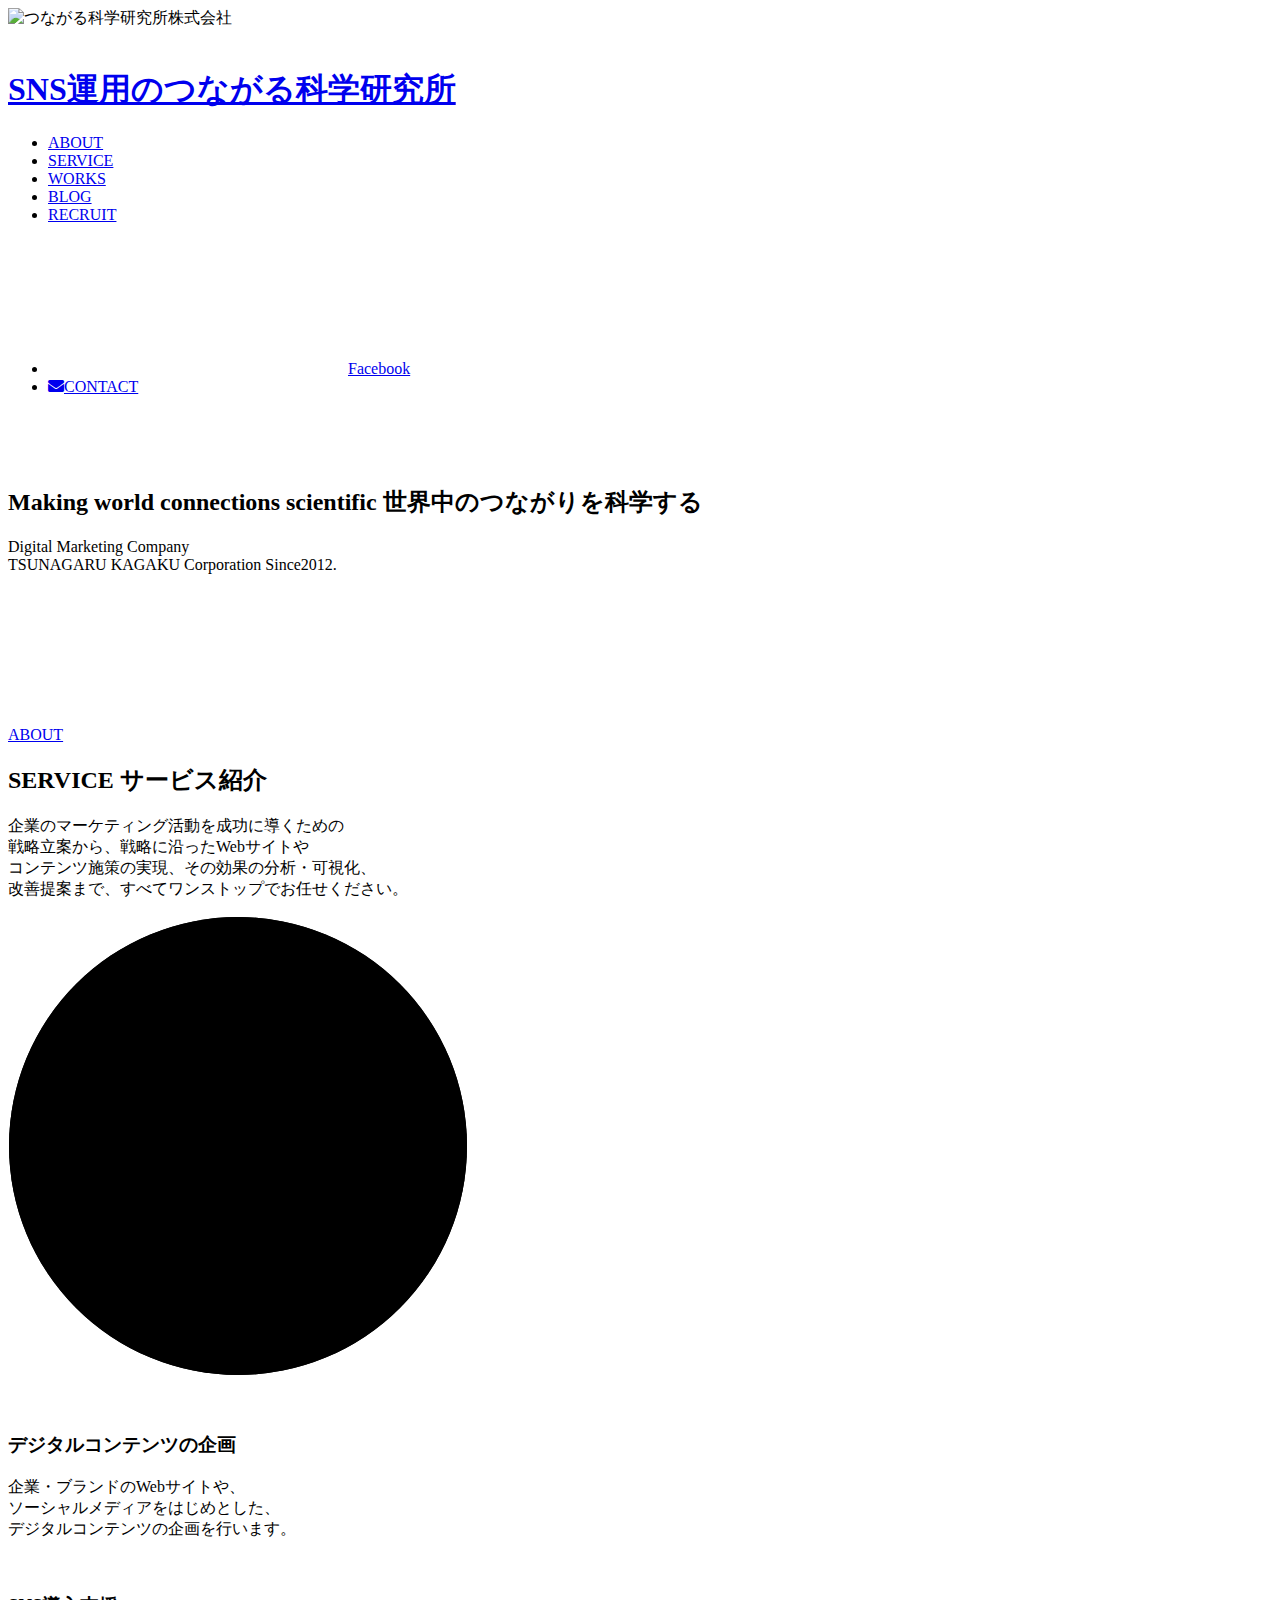
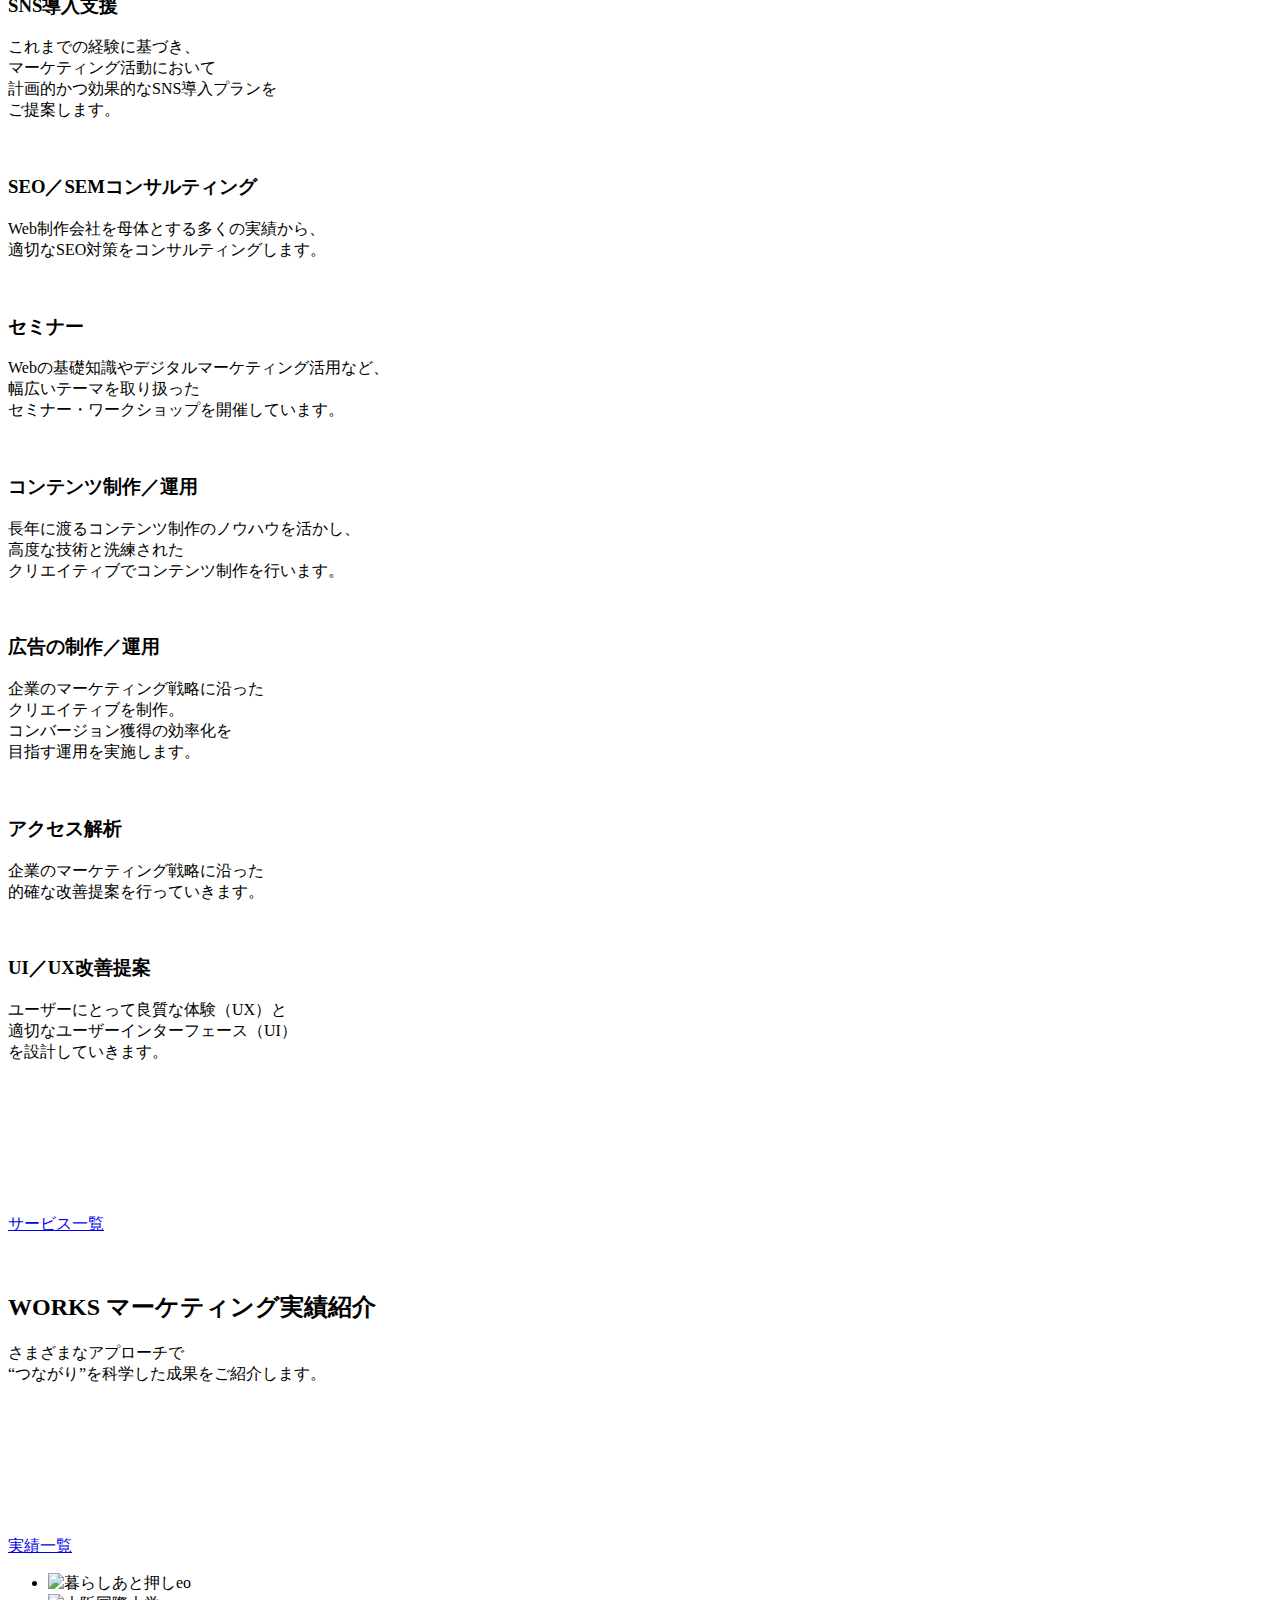
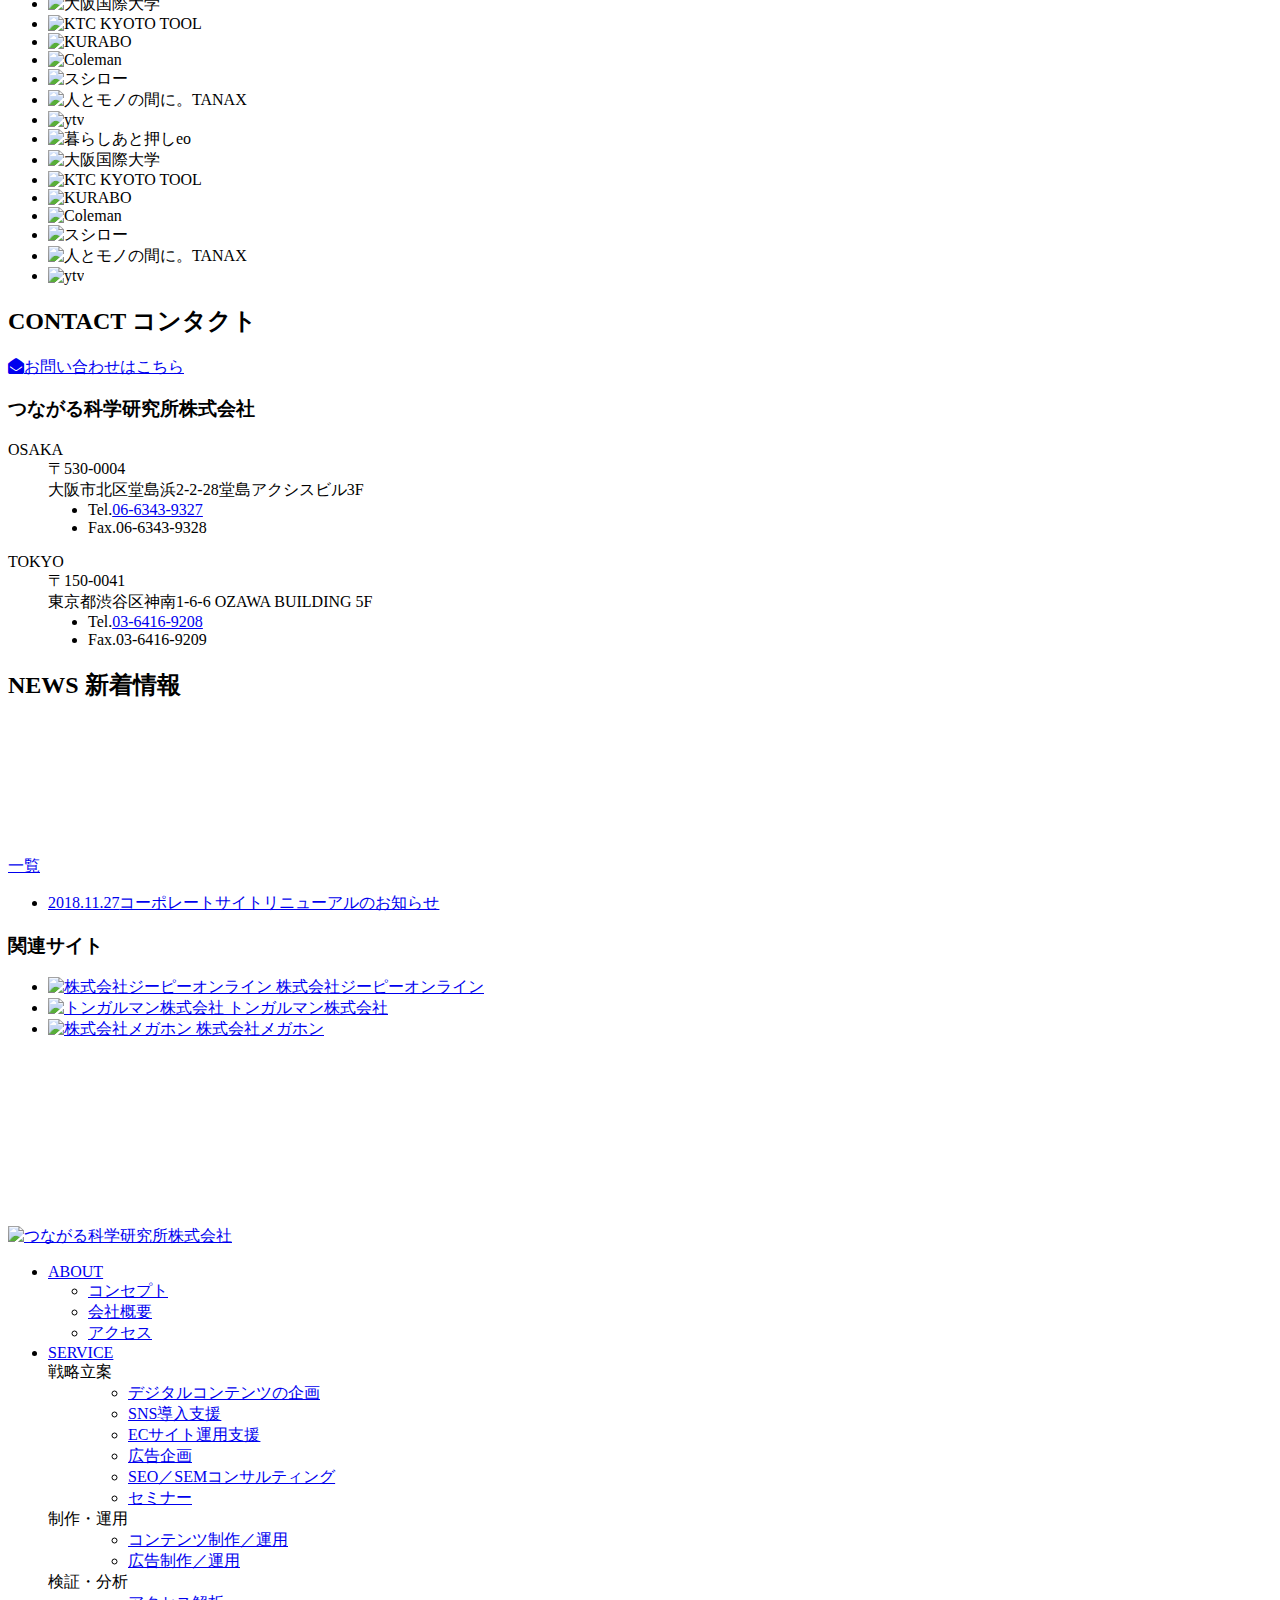
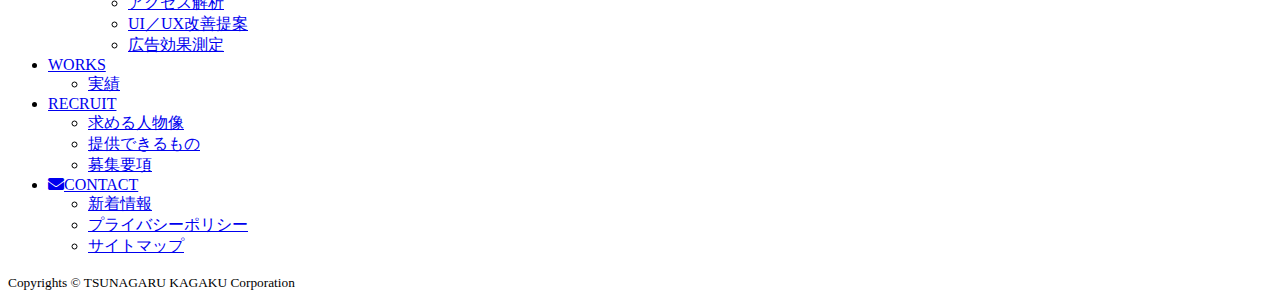
==== index.html @ bdc1f7a7 "Add files via upload" ====
<!DOCTYPE html>
<html lang="ja">

<head prefix="og: http://ogp.me/ns# fb: http://ogp.me/ns/fb# website: http://ogp.me/ns/website#">
    <meta charset="utf-8">
    <meta http-equiv="X-UA-Compatible" content="IE=edge,chrome=1">
    <meta name="viewport" content="width=device-width,initial-scale=1.0,user-scalable=no">
    <meta name="format-detection" content="telephone=no">
    <link rel="shortcut icon" href="/favicon.ico">
    <link rel="apple-touch-icon-precomposed" href="/apple-touch-icon.png">
    <title>つながる科学研究所 | SNS運用・コンサルティング</title>
    <meta name="description" content="つながる科学研究所は、FacebookやTwitterなどのSNSの運用代行など、企業のソーシャルメディアマーケティングを支援する組織です。">
    <meta name="keywords" content="つながる科学研究所,つな研,ソーシャルメディアマーケティング,SNS運用">
    <!--OGP-->
    <meta property="og:title" content="つながる科学研究所 | SNS運用・コンサルティング">
    <meta property="og:type" content="website">
    <meta property="og:description" content="つながる科学研究所は、FacebookやTwitterなどのSNSの運用代行など、企業のソーシャルメディアマーケティングを支援する組織です。">
    <meta property="og:url" content="https://tsunaken.co.jp/">
    <meta property="og:image" content="https://tsunaken.co.jp/img/ogp.png">
    <meta name="twitter:card" content="photo">
    <meta name="twitter:image" content="https://tsunaken.co.jp/img/ogp.png">
    <!--共通js-->
    <script src="http://github.com/yutakaright/yutakaright/blob/master/js/jquery-3.0.0.min.js"></script>
    <script src="https://github.com/yutakaright/yutakaright/blob/master/js/jquery.matchHeight.js"></script>
    <script src="https://github.com/yutakaright/yutakaright/blob/master/js/jquery.mCustomScrollbar.js"></script>
    <script src="https://github.com/yutakaright/yutakaright/blob/master/js/common.js"></script>
    <!--共通css-->
    <link rel="stylesheet" href="https://use.fontawesome.com/releases/v5.0.6/css/all.css">
    <link rel="stylesheet" href="https://github.com/yutakaright/yutakaright/blob/master/css/default.css">
    <link rel="stylesheet" href="https://github.com/yutakaright/yutakaright/blob/master/css/base.css">
    <link rel="stylesheet" href="https://github.com/yutakaright/yutakaright/blob/master/css/jquery.mCustomScrollbar.css">
    <!--ページjs-->
    <script src="https://github.com/yutakaright/yutakaright/blob/master/js/slick.js"></script>
    <script src="https://github.com/yutakaright/yutakaright/blob/master/js/index.js"></script>
    <!--ページcss-->
    <link rel="stylesheet" href="https://github.com/yutakaright/yutakaright/blob/master/css/slick.css">
    <link rel="stylesheet" href="https://github.com/yutakaright/yutakaright/blob/master/css/index.css">
    <!-- Google Tag Manager -->
    <script>
        (function(w, d, s, l, i) {
            w[l] = w[l] || [];
            w[l].push({
                'gtm.start': new Date().getTime(),
                event: 'gtm.js'
            });
            var f = d.getElementsByTagName(s)[0],
                j = d.createElement(s),
                dl = l != 'dataLayer' ? '&l=' + l : '';
            j.async = true;
            j.src =
                'https://www.googletagmanager.com/gtm.js?id=' + i + dl;
            f.parentNode.insertBefore(j, f);
        })(window, document, 'script', 'dataLayer', 'GTM-58RJK9R');
    </script>
    <!-- End Google Tag Manager -->
</head>

<body>
    <!-- Google Tag Manager (noscript) -->
    <noscript><iframe src="https://www.googletagmanager.com/ns.html?id=GTM-58RJK9R"
height="0" width="0" style="display:none;visibility:hidden"></iframe></noscript>
    <!-- End Google Tag Manager (noscript) -->

    <div class="splash">
        <div class="bg"></div>
        <div class="logo"><img src="/img/common/logo_tsunaken01.svg" alt="つながる科学研究所株式会社"></div>
        <div class="paperplane">
            <div>
                <img src="/img/index/img_paperplane.svg" alt="">
                <div class="bubblesWrap">
                    <div class="bubbles"></div>
                </div>
            </div>
        </div>
    </div>
    <!--/.splash-->

    <div id="wrapper" class="index">

        <header id="header">
            <h1 class="logo"><a href="/">SNS運用のつながる科学研究所</a></h1>
            <div class="btnMenu">
                <div>
                    <span></span>
                    <span></span>
                    <span></span>
                </div>
            </div>
            <nav id="globalNav">
                <div id="globalNavInner">
                    <ul>
                        <li class="about"><a href="/about/"><span>ABOUT</span></a></li>
                        <li class="service"><a href="/service/"><span>SERVICE</span></a></li>
                        <li class="works"><a href="/works/"><span>WORKS</span></a></li>
                        <li class="blog"><a href="https://blog.tsunaken.co.jp/"><span>BLOG</span></a></li>
                        <li class="recruit"><a href="/recruit/"><span>RECRUIT</span></a></li>
                        <li class="facebook"><a href="//www.facebook.com/tsunaken.inc/" target="_blank"><span><svg class="iconFacebook"><use xlink:href="#iconFacebook"></use></svg>Facebook</span></a></li>
                        <li class="contact"><a href="/contact/"><span><i class="fas fa-envelope"></i>CONTACT</span></a></li>
                    </ul>
                </div>
            </nav>
            <div id="bgGlobalNav"></div>
        </header>
        <!--/#header-->

        <main id="main">

            <section id="about" class="section">
                <div class="inner clr">
                    <div class="paperplane">
                        <div>
                            <img src="/img/index/img_paperplane.svg" alt="">
                        </div>
                    </div>
                    <div class="illust illust01">
                        <div>
                            <img src="/img/index/img_illust01.png" alt="">
                        </div>
                    </div>
                    <div class="illust illust02">
                        <div>
                            <img src="/img/index/img_illust02.png" alt="">
                            <img class="anime01" src="/img/index/img_illust02_anime01.gif" alt="">
                        </div>
                    </div>
                    <div class="box">
                        <h2 class="sectionTtl">
                            <span class="langEn">
						<span class="block">Making</span>
                            <span class="block">world connections</span>
                            <span class="block">scientific</span>
                            </span>
                            <span class="langJp">世界中のつながりを科学する</span>
                        </h2>
                        <p>Digital Marketing Company<br>TSUNAGARU KAGAKU Corporation Since2012.</p>
                        <div class="btn"><a href="/about/"><span>ABOUT</span><svg class="iconArrowRight"><use xlink:href="#iconArrowRight"></use></svg></a></div>
                    </div>
                </div>
            </section>
            <!--/#about-->

            <section id="service" class="section animate change01">
                <div class="inner clr">
                    <div class="box">
                        <h2 class="sectionTtl">
                            <span class="langEn">SERVICE</span>
                            <span class="langJp">サービス紹介</span>
                        </h2>
                        <p class="lead">企業のマーケティング活動を成功に導くための<br class="tb"> 戦略立案から、戦略に沿ったWebサイトや
                            <br> コンテンツ施策の実現、その効果の分析・可視化、
                            <br class="tb"> 改善提案まで、すべてワンストップでお任せください。
                        </p>
                    </div>
                    <svg class="sliderLine" version="1.1" x="0px" y="0px" width="460px" height="460px" viewBox="0 0 460 460">
				<circle class="bg" cx="230" cy="230" r="229"/>
				<circle class="change" cx="230" cy="230" r="229"/>
			</svg>
                    <div class="slider">
                        <div class="slide slide01">
                            <div class="slideDetail">
                                <figure><img src="/img/index/img_service01.gif" alt=""></figure>
                                <div class="slideTxt">
                                    <h3 class="ttl">デジタルコンテンツの企画</h3>
                                    <p>企業・ブランドのWebサイトや、<br>ソーシャルメディアをはじめとした、<br>デジタルコンテンツの企画を行います。</p>
                                </div>
                            </div>
                        </div>
                        <div class="slide slide02">
                            <div class="slideDetail">
                                <figure><img src="/img/index/img_service01.gif" alt=""></figure>
                                <div class="slideTxt">
                                    <h3 class="ttl">SNS導入支援</h3>
                                    <p>これまでの経験に基づき、<br>マーケティング活動において<br>計画的かつ効果的なSNS導入プランを<br>ご提案します。</p>
                                </div>
                            </div>
                        </div>
                        <div class="slide slide03">
                            <div class="slideDetail">
                                <figure><img src="/img/index/img_service01.gif" alt=""></figure>
                                <div class="slideTxt">
                                    <h3 class="ttl">SEO／SEMコンサルティング</h3>
                                    <p>Web制作会社を母体とする多くの実績から、<br>適切なSEO対策をコンサルティングします。</p>
                                </div>
                            </div>
                        </div>
                        <div class="slide slide04">
                            <div class="slideDetail">
                                <figure><img src="/img/index/img_service01.gif" alt=""></figure>
                                <div class="slideTxt">
                                    <h3 class="ttl">セミナー</h3>
                                    <p>Webの基礎知識やデジタルマーケティング活用など、<br>幅広いテーマを取り扱った<br>セミナー・ワークショップを開催しています。</p>
                                </div>
                            </div>
                        </div>
                        <div class="slide slide05">
                            <div class="slideDetail">
                                <figure><img src="/img/index/img_service02.gif" alt=""></figure>
                                <div class="slideTxt">
                                    <h3 class="ttl">コンテンツ制作／運用</h3>
                                    <p>長年に渡るコンテンツ制作のノウハウを活かし、<br>高度な技術と洗練された<br>クリエイティブでコンテンツ制作を行います。</p>
                                </div>
                            </div>
                        </div>
                        <div class="slide slide06">
                            <div class="slideDetail">
                                <figure><img src="/img/index/img_service02.gif" alt=""></figure>
                                <div class="slideTxt">
                                    <h3 class="ttl">広告の制作／運用</h3>
                                    <p>企業のマーケティング戦略に沿った<br>クリエイティブを制作。<br>コンバージョン獲得の効率化を<br>目指す運用を実施します。</p>
                                </div>
                            </div>
                        </div>
                        <div class="slide slide07">
                            <div class="slideDetail">
                                <figure><img src="/img/index/img_service03.gif" alt=""></figure>
                                <div class="slideTxt">
                                    <h3 class="ttl">アクセス解析</h3>
                                    <p>企業のマーケティング戦略に沿った<br>的確な改善提案を行っていきます。</p>
                                </div>
                            </div>
                        </div>
                        <div class="slide slide08">
                            <div class="slideDetail">
                                <figure><img src="/img/index/img_service03.gif" alt=""></figure>
                                <div class="slideTxt">
                                    <h3 class="ttl">UI／UX改善提案</h3>
                                    <p>ユーザーにとって良質な体験（UX）と<br>適切なユーザーインターフェース（UI）<br>を設計していきます。</p>
                                </div>
                            </div>
                        </div>
                    </div>
                    <div class="btn btnWhite"><a href="/service/"><span>サービス一覧</span><svg class="iconArrowRight"><use xlink:href="#iconArrowRight"></use></svg></a></div>
                </div>
            </section>
            <!--/#service-->

            <div class="sectionWrap">
                <div class="illust illust03">
                    <div>
                        <img class="pc" src="/img/index/img_illust03.png" alt="">
                        <img class="sp" src="/img/index/img_illust03_sp.png" alt="">
                        <img class="anime01" src="/img/index/img_illust03_anime01.gif" alt="">
                        <img class="anime02" src="/img/index/img_illust03_anime02.gif" alt="">
                        <img class="anime03" src="/img/index/img_illust03_anime03.gif" alt="">
                        <img class="anime04" src="/img/index/img_illust03_anime04.gif" alt="">
                        <img class="anime05" src="/img/index/img_illust03_anime05.gif" alt="">
                    </div>
                </div>
                <div class="illust illust04">
                    <div>
                        <img src="/img/index/img_illust04.png" alt="">
                        <img class="anime01" src="/img/index/img_illust04_anime01.gif" alt="">
                    </div>
                </div>

                <!--<section id="casestudy" class="section animate">
			<div class="inner clr">
				<div class="box">
					<h2 class="sectionTtl">
						<span class="langEn">CASE STUDY</span>
						<span class="langJp">解決事例</span>
					</h2>
					<p class="lead">デジタルマーケティングに関わるどのような課題でも、<br>
						ワンストップで解決するソリューションを<br class="sp">用意しております。</p>
					<div class="solution clr">
						<div class="solutionBox solution01">
							<div class="balloon">
								<h3 class="solutionTtl"><i class="fas fa-tag"></i>戦略立案</h3>
								<p>最近クライアントからソーシャルメディア関連のお問い合わせが多いが、対応するための知見が社内に不足している。</p>
							</div>
							<div class="btnLink"><a href="#"><span>解決策を見る<i></i></span></a></div>
						</div>
						<div class="solutionBox solution02">
							<div class="balloon">
								<h3 class="solutionTtl"><i class="fas fa-tag"></i>制作・運用</h3>
								<p>ソーシャルメディア分野の実証的なデータや、研究結果の事例が不足している。情報交換できる事業会社はないか。</p>
							</div>
							<div class="btnLink"><a href="#"><span>解決策を見る<i></i></span></a></div>
						</div>
						<div class="solutionBox solution03">
							<div class="balloon">
								<h3 class="solutionTtl"><i class="fas fa-tag"></i>検証・分析</h3>
								<p>システムやデザインという専門分野からはずれたソーシャルメディアの案件が増えているが、そこまで手が回らない。</p>
							</div>
							<div class="btnLink"><a href="#"><span>解決策を見る<i></i></span></a></div>
						</div>
					</div>
				</div>
			</div>
		</section>-->
                <!--/#casestudy-->

                <section id="works" class="section animate">
                    <div class="inner clr">
                        <div class="box">
                            <h2 class="sectionTtl">
                                <span class="langEn">WORKS</span>
                                <span class="langJp">マーケティング実績紹介</span>
                            </h2>
                            <p class="lead">さまざまなアプローチで<br>“つながり”を科学した成果をご紹介します。</p>
                            <div class="btn"><a href="/works/"><span>実績一覧</span><svg class="iconArrowRight"><use xlink:href="#iconArrowRight"></use></svg></a></div>
                        </div>
                    </div>
                </section>
                <!--/#works-->

                <div id="gallery">
                    <ul class="clr">
                        <li><img src="/img/common/logo_eo.jpg" alt="暮らしあと押しeo"></li>
                        <li><img src="/img/common/logo_oiu.jpg" alt="大阪国際大学"></li>
                        <li><img src="/img/common/logo_ktc.jpg" alt="KTC KYOTO TOOL"></li>
                        <li><img src="/img/common/logo_kurabo.jpg" alt="KURABO"></li>
                        <li><img src="/img/common/logo_coleman.jpg" alt="Coleman"></li>
                        <li><img src="/img/common/logo_sushiro.jpg" alt="スシロー"></li>
                        <li><img src="/img/common/logo_tanax.jpg" alt="人とモノの間に。TANAX"></li>
                        <li><img src="/img/common/logo_ytv.jpg" alt="ytv"></li>

                        <li><img src="/img/common/logo_eo.jpg" alt="暮らしあと押しeo"></li>
                        <li><img src="/img/common/logo_oiu.jpg" alt="大阪国際大学"></li>
                        <li><img src="/img/common/logo_ktc.jpg" alt="KTC KYOTO TOOL"></li>
                        <li><img src="/img/common/logo_kurabo.jpg" alt="KURABO"></li>
                        <li><img src="/img/common/logo_coleman.jpg" alt="Coleman"></li>
                        <li><img src="/img/common/logo_sushiro.jpg" alt="スシロー"></li>
                        <li><img src="/img/common/logo_tanax.jpg" alt="人とモノの間に。TANAX"></li>
                        <li><img src="/img/common/logo_ytv.jpg" alt="ytv"></li>
                    </ul>
                </div>
                <!--/#gallery-->

                <section id="contact">
                    <div class="inner clr">
                        <div class="box">
                            <h2 class="sectionTtl">
                                <span class="langEn">CONTACT</span>
                                <span class="langJp">コンタクト</span>
                            </h2>
                            <div class="btnContact"><a href="/contact/"><span class="btnInner"><span><i class="fas fa-envelope-open"></i>お問い合わせはこちら</span></span></a></div>
                            <div class="information clr">
                                <h3 class="ttl">つながる科学研究所株式会社</h3>
                                <dl>
                                    <dt>OSAKA</dt>
                                    <dd>〒530-0004<br> 大阪市北区堂島浜2-2-28堂島アクシスビル3F
                                        <br>
                                        <ul>
                                            <li>Tel.<a class="telLink" href="tel:0663439327">06-6343-9327</a></li>
                                            <li>Fax.06-6343-9328</li>
                                        </ul>
                                    </dd>
                                </dl>
                                <dl>
                                    <dt>TOKYO</dt>
                                    <dd>〒150-0041<br> 東京都渋谷区神南1-6-6 OZAWA BUILDING 5F<br>
                                        <ul>
                                            <li>Tel.<a class="telLink" href="tel:0364169208">03-6416-9208</a></li>
                                            <li>Fax.03-6416-9209</li>
                                        </ul>
                                    </dd>
                                </dl>
                            </div>
                        </div>
                    </div>
                </section>
                <!--/#contact-->

            </div>
            <!--/.sectionWrap-->

            <div class="btmWrap">
                <div class="inner clr">

                    <section id="news">
                        <div class="newsHeader">
                            <h2 class="sectionTtl">
                                <span class="langEn">NEWS</span>
                                <span class="langJp">新着情報</span>
                            </h2>
                            <div class="btn"><a href="/news/"><span>一覧</span><svg class="iconArrowRight"><use xlink:href="#iconArrowRight"></use></svg></a></div>
                        </div>
                        <div class="newList scrollbar">
                            <ul>
                                <li><a href="/news/2018/01.html"><span class="time">2018.11.27</span><span class="txt">コーポレートサイトリニューアルのお知らせ</span></a></li>
                            </ul>
                        </div>
                    </section>
                    <!--/#news-->

                    <aside id="relation" class="clr">
                        <h3 class="ttl">関連サイト</h3>
                        <ul class="clr">
                            <li class="btnLink">
                                <a href="https://www.gpol.co.jp/" target="_blank">
                                    <img class="logoGpol" src="/img/common/logo_gpol.svg" alt="株式会社ジーピーオンライン">
                                    <span>株式会社ジーピーオンライン<i></i></span>
                                </a>
                            </li>
                            <li class="btnLink">
                                <a href="https://tongullman.co.jp/" target="_blank">
                                    <img class="logoTongullman" src="/img/common/logo_tongullman.svg" alt="トンガルマン株式会社">
                                    <span>トンガルマン株式会社<i></i></span>
                                </a>
                            </li>
                            <li class="btnLink">
                                <a href="http://megafoon.co.jp/" target="_blank">
                                    <img class="logoMegafoon" src="/img/common/logo_megafoon.svg" alt="株式会社メガホン">
                                    <span>株式会社メガホン<i></i></span>
                                </a>
                            </li>
                        </ul>
                    </aside>
                    <!--/#relation-->

                </div>
            </div>
            <!--/.btmWrap-->

        </main>
        <!--/#main-->

        <footer id="footer">
            <div class="pageTop"><svg><use xlink:href="#iconPagetop"></use></svg></div>
            <div class="inner clr">
                <div class="footerLogo">
                    <p class="logo">
                        <a href="/"><img src="/img/common/logo_tsunaken02.svg" alt="つながる科学研究所株式会社"></a>
                    </p>
                </div>
                <div class="footerSitemap">
                    <ul>
                        <li><a class="parent" href="/about/">ABOUT</a>
                            <ul class="child">
                                <li><a href="/about/?anc=intro">コンセプト</a></li>
                                <li><a href="/about/?anc=outline">会社概要</a></li>
                                <li><a href="/about/?anc=map">アクセス</a></li>
                                <!--<li><a href="#">関連グループ</a></li>-->
                            </ul>
                        </li>
                        <li><a class="parent" href="/service/">SERVICE</a>
                            <div class="col3">
                                <dl>
                                    <dt>戦略立案</dt>
                                    <dd>
                                        <ul class="child">
                                            <li><a href="/service/?anc=digitalContents">デジタルコンテンツの企画</a></li>
                                            <li><a href="/service/?anc=sns">SNS導入支援</a></li>
                                            <li><a href="/service/?anc=ec">ECサイト運用支援</a></li>
                                            <li><a href="/service/?anc=advertisementPlanning">広告企画</a></li>
                                            <li><a href="/service/?anc=seo">SEO／SEMコンサルティング</a></li>
                                            <li><a href="/service/?anc=seminar">セミナー</a></li>
                                        </ul>
                                    </dd>
                                </dl>
                                <dl>
                                    <dt>制作・運用</dt>
                                    <dd>
                                        <ul class="child">
                                            <li><a href="/service/?anc=contentOperation">コンテンツ制作／運用</a></li>
                                            <li><a href="/service/?anc=advertisementOperation">広告制作／運用</a></li>
                                        </ul>
                                    </dd>
                                </dl>
                                <dl>
                                    <dt>検証・分析</dt>
                                    <dd>
                                        <ul class="child">
                                            <li><a href="/service/?anc=accessAnalysis">アクセス解析</a></li>
                                            <li><a href="/service/?anc=ui">UI／UX改善提案</a></li>
                                            <li><a href="/service/?anc=advertisementMeasurement">広告効果測定</a></li>
                                        </ul>
                                    </dd>
                                </dl>
                            </div>
                        </li>
                        <li><a class="parent" href="/works/">WORKS</a>
                            <ul class="child">
                                <li><a href="/works/?anc=list">実績</a></li>
                            </ul>
                        </li>
                        <li><a class="parent" href="/recruit/">RECRUIT</a>
                            <ul class="child">
                                <li><a href="/recruit/#person">求める人物像</a></li>
                                <li><a href="/recruit/#value">提供できるもの</a></li>
                                <li><a href="/recruit/#guideline">募集要項</a></li>
                            </ul>
                        </li>
                        <li class="contact"><a class="parent" href="/contact/"><i class="fas fa-envelope"></i>CONTACT</a>
                            <ul class="other">
                                <li><a href="/news/">新着情報</a></li>
                                <li><a href="/privacypolicy/">プライバシーポリシー</a></li>
                                <li><a href="/sitemap/">サイトマップ</a></li>
                            </ul>
                        </li>
                    </ul>
                </div>
                <small>Copyrights &copy; TSUNAGARU KAGAKU Corporation</small>
            </div>
        </footer>
        <!--/#footer-->

    </div>
    <!--/#wrapper-->

</body>

</html>
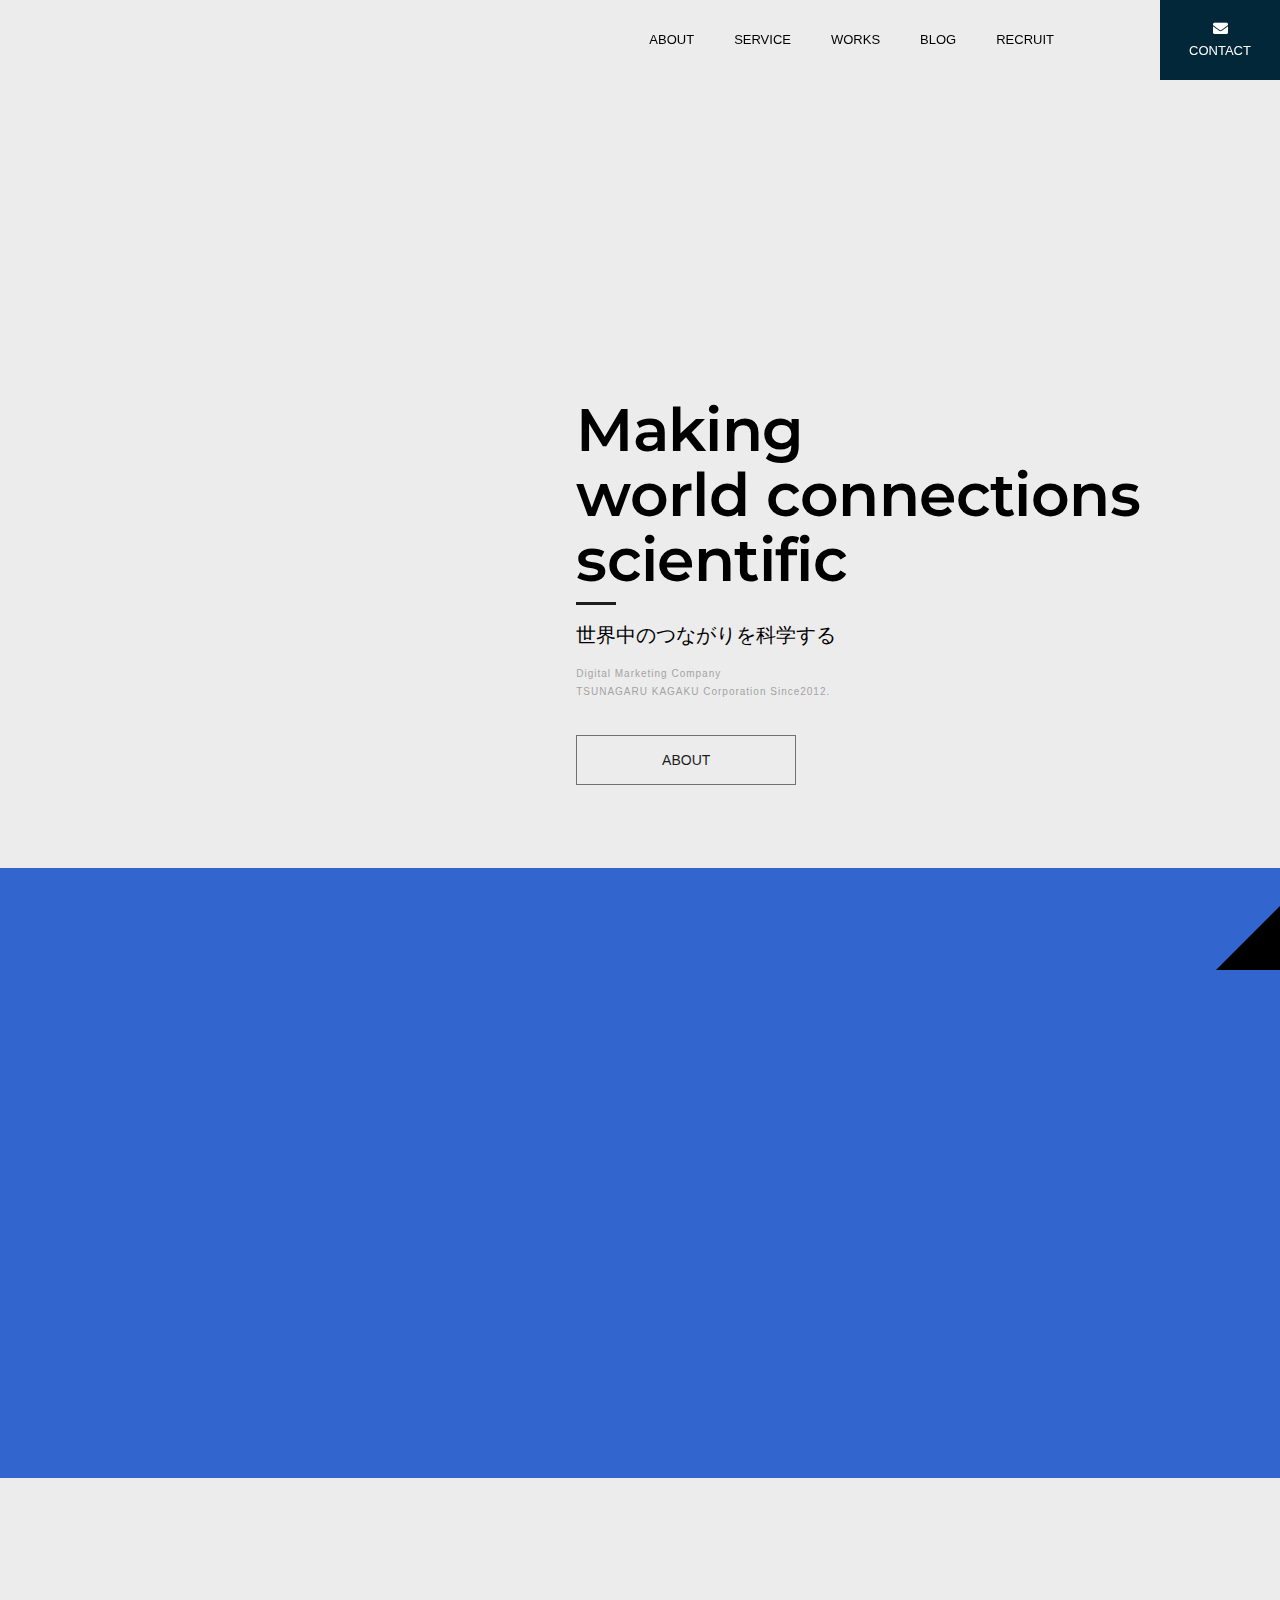
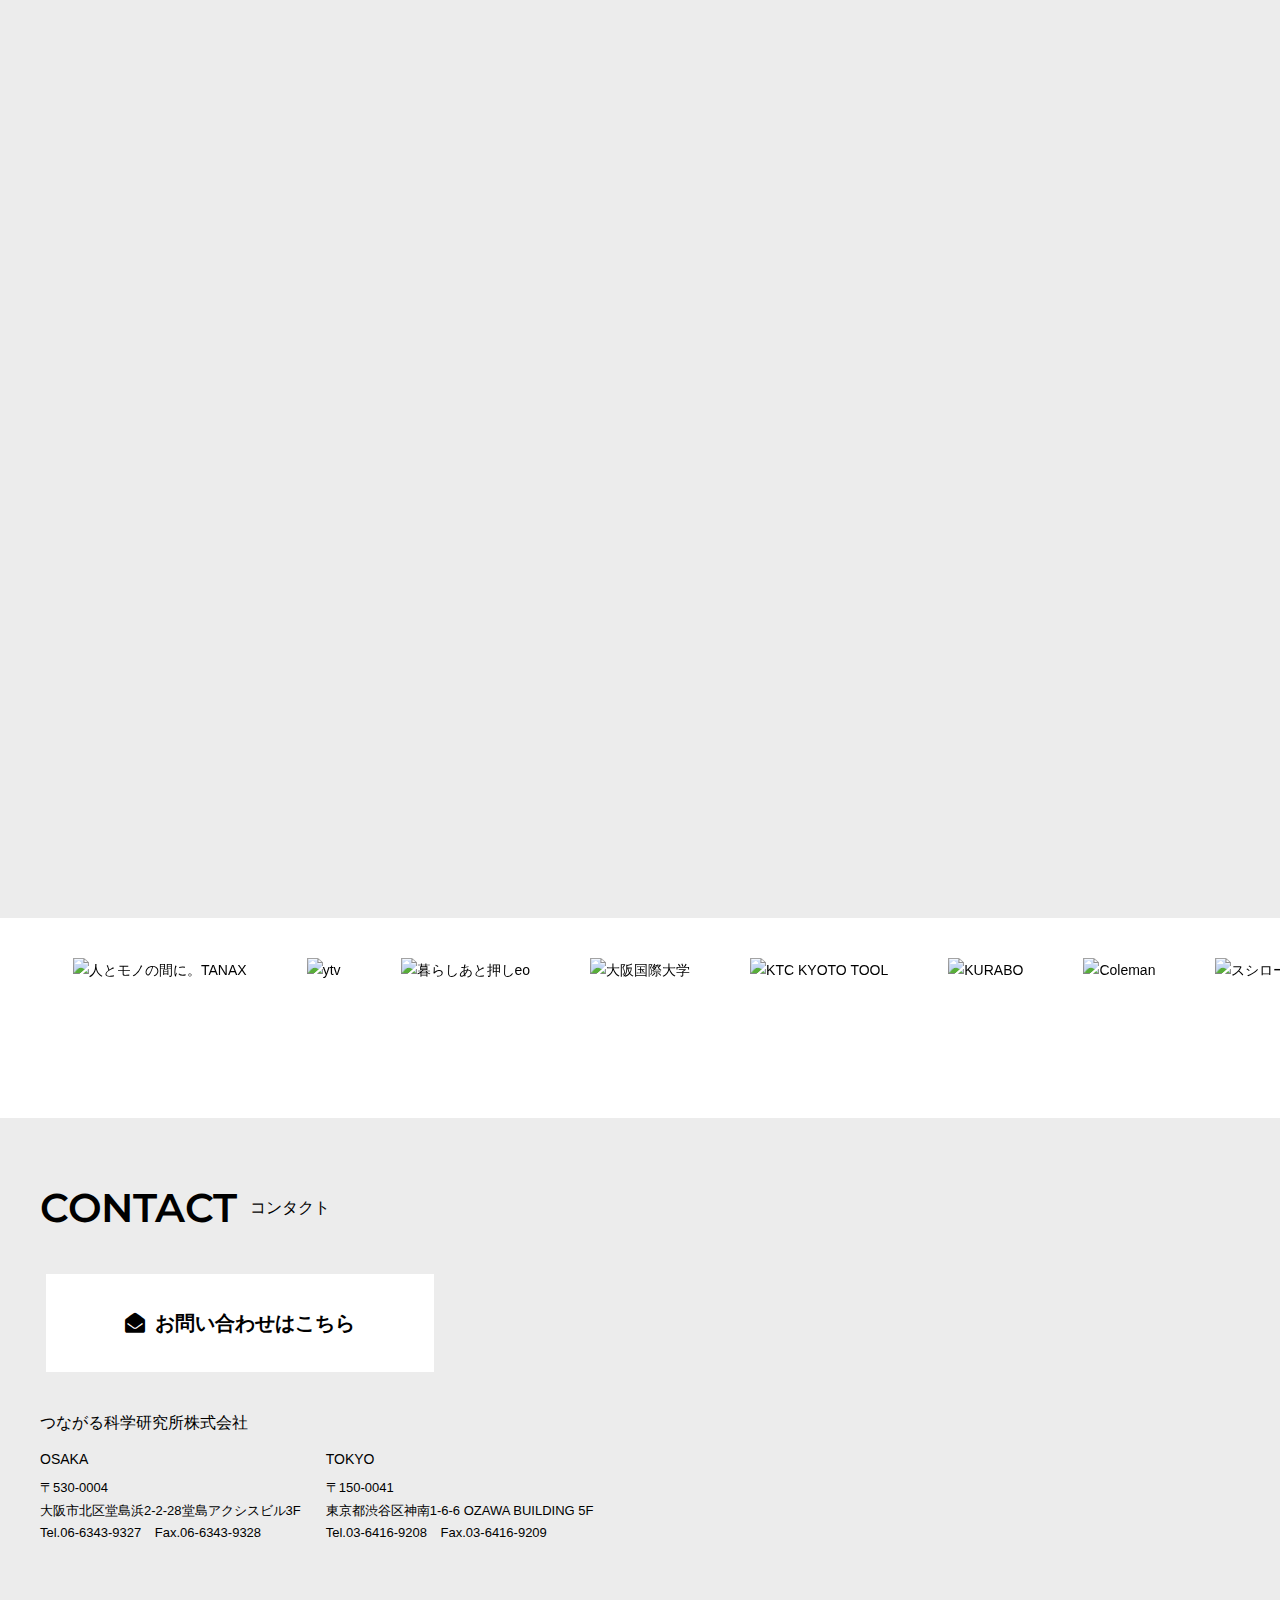
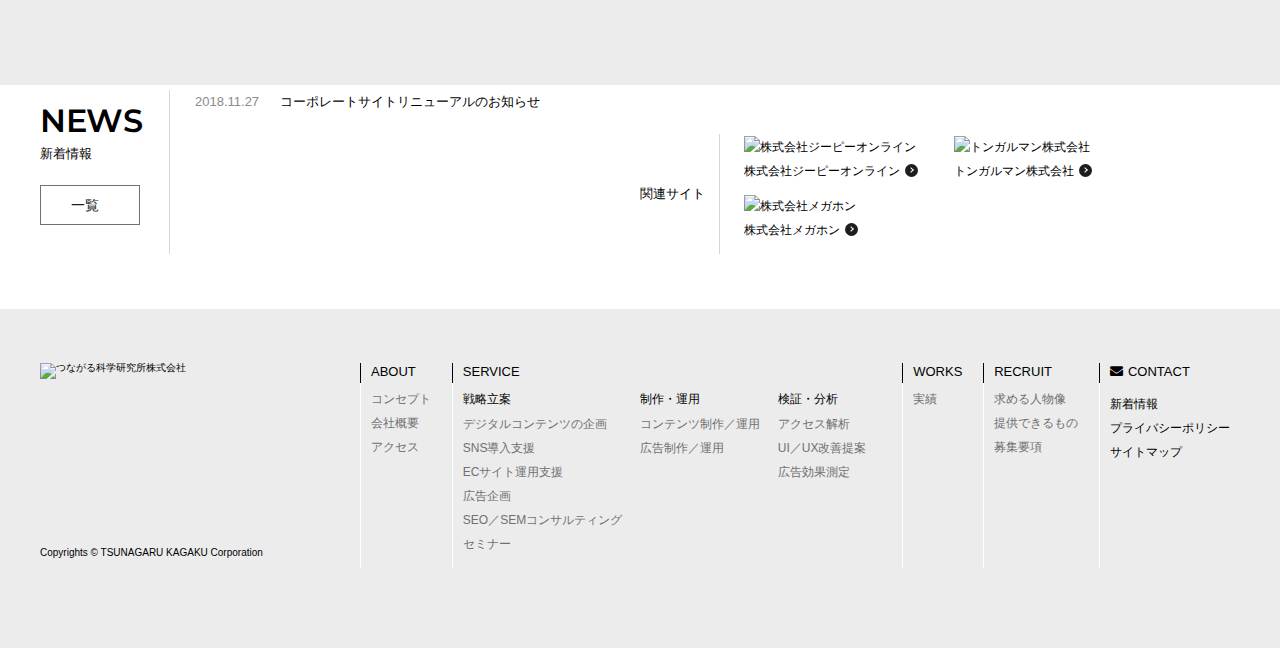
==== commit 369a76d7: "Add files via upload" ====
--- a/index.html
+++ b/index.html
@@ -20,21 +20,21 @@
     <meta name="twitter:card" content="photo">
     <meta name="twitter:image" content="https://tsunaken.co.jp/img/ogp.png">
     <!--共通js-->
-    <script src="http://github.com/yutakaright/yutakaright/blob/master/js/jquery-3.0.0.min.js"></script>
-    <script src="https://github.com/yutakaright/yutakaright/blob/master/js/jquery.matchHeight.js"></script>
-    <script src="https://github.com/yutakaright/yutakaright/blob/master/js/jquery.mCustomScrollbar.js"></script>
-    <script src="https://github.com/yutakaright/yutakaright/blob/master/js/common.js"></script>
+    <script src="/js/jquery-3.0.0.min.js"></script>
+    <script src="/js/jquery.matchHeight.js"></script>
+    <script src="/js/jquery.mCustomScrollbar.js"></script>
+    <script src="/js/common.js"></script>
     <!--共通css-->
     <link rel="stylesheet" href="https://use.fontawesome.com/releases/v5.0.6/css/all.css">
-    <link rel="stylesheet" href="https://github.com/yutakaright/yutakaright/blob/master/css/default.css">
-    <link rel="stylesheet" href="https://github.com/yutakaright/yutakaright/blob/master/css/base.css">
-    <link rel="stylesheet" href="https://github.com/yutakaright/yutakaright/blob/master/css/jquery.mCustomScrollbar.css">
+    <link rel="stylesheet" href="/css/default.css">
+    <link rel="stylesheet" href="/css/base.css">
+    <link rel="stylesheet" href="/css/jquery.mCustomScrollbar.css">
     <!--ページjs-->
-    <script src="https://github.com/yutakaright/yutakaright/blob/master/js/slick.js"></script>
-    <script src="https://github.com/yutakaright/yutakaright/blob/master/js/index.js"></script>
+    <script src="/js/slick.js"></script>
+    <script src="/js/index.js"></script>
     <!--ページcss-->
-    <link rel="stylesheet" href="https://github.com/yutakaright/yutakaright/blob/master/css/slick.css">
-    <link rel="stylesheet" href="https://github.com/yutakaright/yutakaright/blob/master/css/index.css">
+    <link rel="stylesheet" href="/css/slick.css">
+    <link rel="stylesheet" href="/css/index.css">
     <!-- Google Tag Manager -->
     <script>
         (function(w, d, s, l, i) {
--- a/css/default.css
+++ b/css/default.css
@@ -0,0 +1,154 @@
+@charset "UTF-8";
+/* -----------------------------------------------------------------------------
+
+ default.css
+
+----------------------------------------------------------------------------- */
+
+html, body, div, span, applet, object, iframe,
+h1, h2, h3, h4, h5, h6, p, blockquote, pre,
+a, abbr, acronym, address, big, cite, code,
+del, dfn, em, img, ins, kbd, q, s, samp,
+small, strike, strong, sub, sup, tt, var,
+b, u, i, center,
+dl, dt, dd, ol, ul, li,
+fieldset, form, label, legend,
+table, caption, tbody, tfoot, thead, tr, th, td,
+article, aside, canvas, details, embed,
+figure, figcaption, footer, header, hgroup,
+menu, nav, output, ruby, section, summary,
+time, mark, audio, video {
+	margin: 0;
+	padding: 0;
+	border: 0;
+	font: inherit;
+	vertical-align: baseline;
+	box-sizing: border-box;
+}
+
+/* HTML5 display-role reset for older browsers */
+article, aside, details, figcaption, figure,
+footer, header, hgroup, menu, nav, section {
+	display: block;
+}
+body {
+	line-height: 1;
+}
+ol, ul {
+	list-style: none;
+}
+blockquote, q {
+	quotes: none;
+}
+blockquote:before, blockquote:after,
+q:before, q:after {
+	content: '';
+	content: none;
+}
+table {
+	border-collapse: collapse;
+	border-spacing: 0;
+}
+input, select, button {
+	font: inherit;
+}
+img {
+	vertical-align: bottom;
+}
+label {
+	cursor: pointer;
+}
+button {
+	-webkit-appearance: none;
+	-moz-appearance: none;
+	border: none;
+	padding: 0;
+	background: transparent;
+	cursor: pointer;
+	line-height: 1;
+	outline: none;
+}
+a {
+	color: inherit;
+	text-decoration: none;
+	outline: none;
+}
+a:hover {
+	text-decoration: none;
+}
+select,
+textarea,
+input[type="text"],
+input[type="email"],
+input[type="number"],
+input[type="tel"] {
+	-webkit-appearance: none;
+	-moz-appearance: none;
+	line-height: 1;
+	box-sizing: border-box;
+	outline: none;
+	border-radius: 0;
+	border: none;
+	background: inherit;
+}
+input[type="number"] {
+	-moz-appearance: textfield;
+}
+input[type=number]::-webkit-inner-spin-button,
+input[type=number]::-webkit-outer-spin-button {
+	-webkit-appearance: none;
+	margin: 0;
+}
+select {
+	-webkit-appearance: none;
+	-moz-appearance: none;
+	border-radius: 0;
+	line-height: 1;
+	cursor: pointer;
+}
+textarea {
+	resize: none;
+	width: 100%;
+	line-height: 1.5;
+}
+input[type="button"],
+input[type="submit"] {
+	-webkit-appearance: none;
+	-moz-appearance: none;
+	border: none;
+	line-height: 1;
+	cursor: pointer;
+}
+::-webkit-input-placeholder {
+	color: #c0c0c0;
+}
+:-moz-placeholder {
+	color: #c0c0c0;
+	opacity: 1;
+}
+::-moz-placeholder {
+	color: #c0c0c0;
+	opacity: 1;
+}
+:-ms-input-placeholder {
+	color: #c0c0c0;
+}
+.clr:after {
+	content : '';
+	display : block;
+	clear : both;
+	height:0;
+}
+
+
+
+@media screen and (max-width: 750px) {
+	select,
+	textarea,
+	input[type="text"],
+	input[type="email"],
+	input[type="number"],
+	input[type="tel"] {
+		font-size: 1.6rem;
+	}
+}
--- a/css/base.css
+++ b/css/base.css
@@ -0,0 +1,1771 @@
+/* -----------------------------------------------------------------------------
+
+ base.css
+
+----------------------------------------------------------------------------- */
+@import url("https://fonts.googleapis.com/earlyaccess/notosansjapanese.css");
+@import url("https://fonts.googleapis.com/css?family=Montserrat:400,500,600,700");
+html {
+  font-size: 10px;
+}
+
+body {
+  width: 100%;
+  background: #ececec;
+  color: #000;
+  line-height: 1.5;
+  -webkit-font-smoothing: subpixel-antialiased;
+  -webkit-print-color-adjust: exact;
+  -moz-print-color-adjust: exact;
+  -webkit-text-size-adjust: 100%;
+  overflow-x: hidden;
+  font-family: 'Noto Sans Japanese', sans-serif;
+}
+
+body * {
+  -webkit-box-sizing: border-box;
+  box-sizing: border-box;
+  overflow-wrap: break-word;
+  -webkit-font-feature-settings: "palt";
+  font-feature-settings: "palt";
+}
+
+#wrapper {
+  position: relative;
+  z-index: 2;
+  background: #ececec;
+}
+#wrapper.lower {
+  opacity: 0;
+  -webkit-transition-duration: 1s;
+  -o-transition-duration: 1s;
+  transition-duration: 1s;
+}
+.loaded #wrapper.lower {
+  opacity: 1;
+}
+
+.inner {
+  max-width: 1240px;
+  padding: 0 20px;
+  margin: 0 auto;
+  position: relative;
+}
+
+a,
+a img {
+  -webkit-transition: 0.2s ease-out;
+  -o-transition: 0.2s ease-out;
+  transition: 0.2s ease-out;
+}
+
+img {
+  width: 100%;
+  image-rendering: optimizequality;
+}
+
+svg {
+  display: block;
+}
+
+.pcView .telLink {
+  pointer-events: none;
+  display: inline-block;
+}
+
+/* #header
+-------------------------------------------------------------------- */
+#header {
+  position: fixed;
+  top: 0;
+  width: 100%;
+  height: 80px;
+  line-height: 1;
+  z-index: 5000;
+  -webkit-transition: 0.2s;
+  -o-transition: 0.2s;
+  transition: 0.2s;
+  -webkit-backface-visibility: hidden;
+  backface-visibility: hidden;
+}
+#header .logo {
+  position: absolute;
+  top: 14px;
+  left: 40px;
+  z-index: 2;
+  text-indent: 100%;
+  white-space: nowrap;
+  overflow: hidden;
+}
+#header .logo a {
+  display: block;
+  width: 162px;
+  height: 52px;
+  background-image: url(/img/common/logo_tsunaken02.svg);
+  background-repeat: no-repeat;
+  background-size: contain;
+  transition: none;
+}
+#header .btnMenu {
+  display: none;
+}
+.pcView #header .btnMenu:hover div {
+  -webkit-transform: rotate(180deg);
+  -ms-transform: rotate(180deg);
+  transform: rotate(180deg);
+}
+#header #globalNav {
+  position: absolute;
+  right: 0;
+  top: 0;
+  font-size: 1.3rem;
+  font-weight: 500;
+  z-index: 9001;
+  text-align: center;
+}
+#header #globalNav #globalNavInner ul li {
+  float: left;
+}
+#header #globalNav #globalNavInner ul li a {
+  display: block;
+  padding: 0 20px;
+  height: 80px;
+  line-height: 80px;
+}
+#header #globalNav #globalNavInner ul li a span {
+  position: relative;
+  display: inline-block;
+}
+#header #globalNav #globalNavInner ul li a span:before {
+  content: "";
+  position: absolute;
+  bottom: 50%;
+  left: 0;
+  margin: 0 0 -15px;
+  width: 100%;
+  height: 2px;
+  background-color: #2e2e2d;
+  -webkit-transform: scaleX(0);
+  -ms-transform: scaleX(0);
+  transform: scaleX(0);
+  -webkit-transition: -webkit-transform 0.6s cubic-bezier(0.19, 1, 0.22, 1);
+  transition: -webkit-transform 0.6s cubic-bezier(0.19, 1, 0.22, 1);
+  -o-transition: transform 0.6s cubic-bezier(0.19, 1, 0.22, 1);
+  transition: transform 0.6s cubic-bezier(0.19, 1, 0.22, 1);
+  transition: transform 0.6s cubic-bezier(0.19, 1, 0.22, 1), -webkit-transform 0.6s cubic-bezier(0.19, 1, 0.22, 1);
+  -webkit-transform-origin: top left;
+  -ms-transform-origin: top left;
+  transform-origin: top left;
+}
+#header #globalNav #globalNavInner ul li.facebook {
+  margin: 0 0 0 20px;
+  padding: 26px 0 0;
+  -webkit-transition: 0.2s ease-out;
+  -o-transition: 0.2s ease-out;
+  transition: 0.2s ease-out;
+}
+#header #globalNav #globalNavInner ul li.facebook a {
+  width: 26px;
+  height: 26px;
+  padding: 0;
+  line-height: 1;
+  overflow: hidden;
+}
+#header #globalNav #globalNavInner ul li.facebook a span {
+  display: inline;
+}
+#header #globalNav #globalNavInner ul li.facebook a svg {
+  display: block;
+  width: 26px;
+  height: 26px;
+}
+#header #globalNav #globalNavInner ul li.contact {
+  margin: 0 0 0 40px;
+}
+#header #globalNav #globalNavInner ul li.contact a {
+  background: #022738;
+  color: #fff;
+  line-height: 1;
+  padding: 21px 0 0;
+  width: 120px;
+}
+#header #globalNav #globalNavInner ul li.contact a span:before {
+  display: none;
+}
+#header #globalNav #globalNavInner ul li.contact a i {
+  display: block;
+  font-size: 1.5rem;
+  margin: 0 0 8px;
+}
+#header #bgGlobalNav {
+  position: fixed;
+  z-index: 9000;
+  width: 100%;
+  height: 100%;
+  display: none;
+  top: 0;
+}
+#header.fixed {
+  background: #fff;
+  height: 70px;
+}
+#header.fixed .logo {
+  top: 11px;
+}
+#header.fixed .logo a {
+  width: 149px;
+  height: 48px;
+  background-image: url(/img/common/logo_tsunaken02.svg);
+}
+#header.fixed #globalNav #globalNavInner ul li a {
+  height: 70px;
+  line-height: 70px;
+}
+#header.fixed #globalNav #globalNavInner ul li.facebook {
+  padding: 22px 0 0;
+}
+#header.fixed #globalNav #globalNavInner ul li.facebook a {
+  line-height: 1;
+  height: 26px;
+}
+#header.fixed #globalNav #globalNavInner ul li.contact a {
+  line-height: 1;
+  padding: 16px 0 0;
+}
+
+.about #header #globalNav #globalNavInner ul li.about a span:before,
+.service #header #globalNav #globalNavInner ul li.service a span:before,
+.casestudy #header #globalNav #globalNavInner ul li.casestudy a span:before,
+.works #header #globalNav #globalNavInner ul li.works a span:before,
+.recruit #header #globalNav #globalNavInner ul li.recruit a span:before {
+  -webkit-transform: scaleX(1);
+  -ms-transform: scaleX(1);
+  transform: scaleX(1);
+}
+
+/* #main
+-------------------------------------------------------------------- */
+#main {
+  font-size: 1.4rem;
+  line-height: 1.85;
+  padding: 150px 0 0;
+  display: block;
+  overflow: hidden;
+  position: relative;
+}
+
+.illustMain {
+  position: absolute;
+  left: 50%;
+  -webkit-transform: translateX(-50%);
+  -ms-transform: translateX(-50%);
+  transform: translateX(-50%);
+  z-index: 2;
+}
+.illustMain div {
+  -webkit-animation: vertical 1s ease-in-out infinite alternate;
+  animation: vertical 1s ease-in-out infinite alternate;
+  position: relative;
+}
+.illustMain img {
+  width: auto;
+}
+
+.section {
+  position: relative;
+}
+.section + .section {
+  margin: 100px 0 0;
+}
+
+.content {
+  background: #fff;
+  padding: 8.33%;
+}
+.content.animate {
+  opacity: 0;
+  -webkit-transition-duration: 1s;
+  -o-transition-duration: 1s;
+  transition-duration: 1s;
+}
+.content.animated {
+  opacity: 1;
+}
+
+#contactLower {
+  clear: both;
+  background: #fff;
+  padding: 50px 0 60px;
+  position: relative;
+  margin: 120px 0 0;
+  text-align: center;
+}
+#contactLower .sectionTtl {
+  margin: 0 0 40px;
+}
+#contactLower .sectionTtl span {
+  display: block;
+  line-height: 1;
+}
+#contactLower .sectionTtl .langEn {
+  font-size: 3rem;
+}
+#contactLower .sectionTtl .langJp {
+  font-size: 1.3rem;
+  margin: 5px 0 0;
+}
+#contactLower .information {
+  display: inline-block;
+  vertical-align: top;
+  text-align: left;
+}
+#contactLower .information .ttl {
+  font-size: 1.6rem;
+  font-weight: 500;
+  margin: 0 0 5px;
+}
+#contactLower .information dl {
+  float: left;
+  font-size: 1.3rem;
+  line-height: 1.65;
+  font-weight: 300;
+}
+#contactLower .information dl + dl {
+  margin: 0 0 0 25px;
+}
+#contactLower .information dl dt {
+  font-weight: 500;
+  font-size: 1.4rem;
+  margin: 0 0 2px;
+}
+#contactLower .information dl dd ul li {
+  display: inline-block;
+}
+#contactLower .information dl dd ul li + li {
+  margin: 0 0 0 10px;
+}
+#contactLower .btnContact {
+  display: inline-block;
+  vertical-align: top;
+  margin: 10px 0 0 5%;
+}
+
+/* #footer
+-------------------------------------------------------------------- */
+#footer {
+  position: relative;
+  clear: both;
+  line-height: 1;
+  padding: 54px 0 80px;
+}
+#footer .pageTop {
+  width: 64px;
+  height: 64px;
+  display: block;
+  position: fixed;
+  bottom: 0;
+  right: 0;
+  z-index: 10;
+  cursor: pointer;
+}
+#footer .pageTop:before {
+  content: "";
+  width: 0;
+  height: 0;
+  border-style: solid;
+  border-width: 0 0 64px 64px;
+  border-color: transparent transparent #000 transparent;
+  position: absolute;
+  bottom: 0;
+  right: 0;
+}
+#footer .pageTop svg {
+  width: 13px;
+  height: 16px;
+  fill: #fff;
+  -webkit-transition: 0.2s ease-out;
+  -o-transition: 0.2s ease-out;
+  transition: 0.2s ease-out;
+  position: absolute;
+  bottom: 12px;
+  right: 11px;
+}
+.pcView #footer .pageTop:hover svg {
+  bottom: 17px;
+}
+#footer .footerLogo {
+  width: 320px;
+  float: left;
+}
+#footer .footerLogo .logo {
+  width: 233px;
+}
+#footer .footerSitemap {
+  margin: 0 0 0 320px;
+}
+#footer .footerSitemap ul {
+  display: -ms-flexbox;
+  display: -webkit-box;
+  display: flex;
+  -ms-flex-pack: justify;
+  -webkit-box-pack: justify;
+  justify-content: space-between;
+}
+#footer .footerSitemap ul li {
+  padding: 2px 10px 15px 10px;
+  border-left: 1px solid #fff;
+  position: relative;
+  float: left;
+  min-height: 205px;
+}
+#footer .footerSitemap ul li.contact i {
+  margin: 0 5px 0 0;
+}
+#footer .footerSitemap ul li:before {
+  content: "";
+  display: block;
+  width: 1px;
+  height: 20px;
+  position: absolute;
+  top: 0;
+  left: -1px;
+  background: #000;
+}
+#footer .footerSitemap ul li .parent {
+  font-size: 1.3rem;
+  font-weight: 500;
+}
+#footer .footerSitemap ul li .col3 dl {
+  display: inline-block;
+  vertical-align: top;
+}
+#footer .footerSitemap ul li .col3 dl dt {
+  margin-top: 15px;
+  font-size: 1.2rem;
+}
+#footer .footerSitemap ul li .col3 dl dd {
+  padding-right: 15px;
+}
+#footer .footerSitemap ul li .col3 dl dd .child {
+  margin-top: -14px;
+}
+#footer .footerSitemap ul li ul {
+  display: block;
+}
+#footer .footerSitemap ul li ul li {
+  border-left: none;
+  padding: 0;
+  float: none;
+  min-height: inherit;
+}
+#footer .footerSitemap ul li ul li:before {
+  display: none;
+}
+#footer .footerSitemap ul li .wide {
+  width: 280px;
+}
+#footer .footerSitemap ul li .wide li {
+  float: left;
+}
+#footer .footerSitemap ul li .wide li:nth-child(odd) {
+  width: 180px;
+}
+#footer .footerSitemap ul li .child {
+  padding: 15px 0 0;
+  margin: -12px 0 0;
+  font-size: 1.2rem;
+  color: #707070;
+}
+#footer .footerSitemap ul li .child li {
+  margin: 12px 0 0;
+}
+#footer .footerSitemap ul li .other {
+  padding: 20px 0 0;
+  margin: -12px 0 0;
+  font-size: 1.2rem;
+}
+#footer .footerSitemap ul li .other li {
+  margin: 12px 0 0;
+}
+#footer .footerSitemap ul li a {
+  -webkit-font-feature-settings: normal;
+  font-feature-settings: normal;
+}
+.pcView #footer .footerSitemap ul li a:hover {
+  text-decoration: underline;
+}
+#footer small {
+  display: block;
+  position: absolute;
+  left: 20px;
+  bottom: 10px;
+  font-size: 1rem;
+  font-weight: 300;
+}
+
+/* module
+-------------------------------------------------------------------- */
+/* btn */
+.btn a,
+.btn button {
+  padding: 0 30px;
+  text-align: center;
+  display: block;
+  width: 100%;
+  height: 50px;
+  line-height: 48px;
+  font-size: 1.4rem;
+  font-weight: 500;
+  color: #1d1d1d;
+  border: solid 1px #717171;
+  cursor: pointer;
+  position: relative;
+  -webkit-transition: 0.1s ease-out;
+  -o-transition: 0.1s ease-out;
+  transition: 0.1s ease-out;
+}
+.btn a:before, .btn a:after,
+.btn button:before,
+.btn button:after {
+  content: "";
+  display: block;
+  width: 0;
+  height: 2px;
+  position: absolute;
+  -webkit-transition-duration: 0.2s;
+  -o-transition-duration: 0.2s;
+  transition-duration: 0.2s;
+}
+.btn a:before,
+.btn button:before {
+  top: -1px;
+  right: -1px;
+  background: #e50012;
+}
+.btn a:after,
+.btn button:after {
+  bottom: -1px;
+  left: -1px;
+  background: #009fe8;
+}
+.btn a span,
+.btn button span {
+  display: block;
+  -webkit-font-feature-settings: normal;
+  font-feature-settings: normal;
+}
+.btn a span:before, .btn a span:after,
+.btn button span:before,
+.btn button span:after {
+  content: "";
+  display: block;
+  width: 2px;
+  height: 0;
+  position: absolute;
+  -webkit-transition-duration: 0.2s;
+  -o-transition-duration: 0.2s;
+  transition-duration: 0.2s;
+}
+.btn a span:before,
+.btn button span:before {
+  top: -1px;
+  left: -1px;
+  background: #8dc21f;
+}
+.btn a span:after,
+.btn button span:after {
+  bottom: -1px;
+  right: -1px;
+  background: #182987;
+}
+.btn a .iconArrowRight,
+.btn a .iconArrowLeft,
+.btn button .iconArrowRight,
+.btn button .iconArrowLeft {
+  width: 16px;
+  height: 11px;
+  position: absolute;
+  top: 50%;
+  margin: -6px 0 0 0;
+  -webkit-transition: 0.2s ease-out;
+  -o-transition: 0.2s ease-out;
+  transition: 0.2s ease-out;
+}
+.btn a .iconArrowRight,
+.btn button .iconArrowRight {
+  right: 10px;
+}
+.btn a .iconArrowLeft,
+.btn button .iconArrowLeft {
+  left: 10px;
+}
+.pcView .btn a:hover, .pcView
+.btn button:hover {
+  background: rgba(255, 255, 255, 0.2);
+  -webkit-box-shadow: 0 0 20px 0px rgba(0, 0, 0, 0.1);
+  box-shadow: 0 0 20px 0px rgba(0, 0, 0, 0.1);
+}
+.pcView .btn a:hover:before, .pcView .btn a:hover:after, .pcView
+.btn button:hover:before, .pcView
+.btn button:hover:after {
+  width: 100%;
+}
+.pcView .btn a:hover span:before, .pcView .btn a:hover span:after, .pcView
+.btn button:hover span:before, .pcView
+.btn button:hover span:after {
+  height: 100%;
+}
+.pcView .btn a:hover .iconArrowRight, .pcView
+.btn button:hover .iconArrowRight {
+  right: 8px;
+}
+.pcView .btn a:hover .iconArrowLeft, .pcView
+.btn button:hover .iconArrowLeft {
+  left: 8px;
+}
+.btn.btnWhite a {
+  border: solid 1px #fff;
+  color: #fff;
+}
+.btn.btnWhite a .iconArrowRight,
+.btn.btnWhite a .iconArrowLeft {
+  fill: #fff;
+}
+.btn.btnBlack a,
+.btn.btnBlack button {
+  border: solid 1px #022738;
+  color: #fff;
+  background: #022738;
+}
+.btn.btnBlack a .iconArrowRight,
+.btn.btnBlack a .iconArrowLeft,
+.btn.btnBlack button .iconArrowRight,
+.btn.btnBlack button .iconArrowLeft {
+  fill: #fff;
+}
+.pcView .btn.btnBlack a:hover, .pcView
+.btn.btnBlack button:hover {
+  background: #666;
+}
+.pcView .btn.btnBlack a:hover:before, .pcView .btn.btnBlack a:hover:after, .pcView
+.btn.btnBlack button:hover:before, .pcView
+.btn.btnBlack button:hover:after {
+  width: 100%;
+}
+
+.btnLink a i {
+  display: inline-block;
+  width: 13px;
+  height: 13px;
+  border-radius: 50%;
+  text-align: center;
+  background: #1d1d1d;
+  position: relative;
+  margin: 0 0 0 5px;
+  position: relative;
+  top: 1px;
+}
+.btnLink a i:before {
+  content: "";
+  width: 3px;
+  height: 3px;
+  border-top: 1px solid #fff;
+  border-right: 1px solid #fff;
+  -webkit-transform: rotate(45deg);
+  -ms-transform: rotate(45deg);
+  transform: rotate(45deg);
+  position: absolute;
+  top: 4px;
+  left: 4px;
+}
+.pcView .btnLink a:hover {
+  text-decoration: underline;
+}
+
+.btnContact {
+  width: 400px;
+}
+.btnContact a {
+  display: block;
+  background-image: url(/img/common/bg01.svg);
+  background-size: 2px 2px;
+  position: relative;
+  text-align: center;
+  font-size: 2rem;
+  font-weight: 700;
+}
+.btnContact a:before {
+  content: "";
+  width: calc(100% - 12px);
+  height: calc(100% - 12px);
+  background: #fff;
+  position: absolute;
+  top: 6px;
+  left: 6px;
+}
+.btnContact a .btnInner {
+  display: block;
+  position: relative;
+  z-index: 2;
+}
+.btnContact a .btnInner:before, .btnContact a .btnInner:after {
+  content: "";
+  display: block;
+  width: 0;
+  height: 6px;
+  position: absolute;
+  -webkit-transition-duration: 0.2s;
+  -o-transition-duration: 0.2s;
+  transition-duration: 0.2s;
+}
+.btnContact a .btnInner:before {
+  top: 0;
+  right: 0;
+  background: #e50012;
+}
+.btnContact a .btnInner:after {
+  bottom: 0;
+  left: 0;
+  background: #009fe8;
+}
+.btnContact a .btnInner span {
+  height: 110px;
+  line-height: 110px;
+  display: block;
+}
+.btnContact a .btnInner span:before, .btnContact a .btnInner span:after {
+  content: "";
+  display: block;
+  width: 6px;
+  height: 0;
+  position: absolute;
+  -webkit-transition-duration: 0.2s;
+  -o-transition-duration: 0.2s;
+  transition-duration: 0.2s;
+}
+.btnContact a .btnInner span:before {
+  top: 0;
+  left: 0;
+  background: #8dc21f;
+}
+.btnContact a .btnInner span:after {
+  bottom: 0;
+  right: 0;
+  background: #182987;
+}
+.btnContact a .btnInner span i {
+  margin: 0 10px 0 0;
+}
+.pcView .btnContact a:hover {
+  -webkit-box-shadow: 0 0 20px 0px rgba(0, 0, 0, 0.1);
+  box-shadow: 0 0 20px 0px rgba(0, 0, 0, 0.1);
+}
+.pcView .btnContact a:hover .btnInner:before, .pcView .btnContact a:hover .btnInner:after {
+  width: 100%;
+}
+.pcView .btnContact a:hover .btnInner span:before, .pcView .btnContact a:hover .btnInner span:after {
+  height: 100%;
+}
+
+.btnBackTop {
+  width: 220px;
+  margin: 60px auto 0;
+}
+
+/* ttl */
+.langEn {
+  font-family: 'Montserrat', sans-serif;
+  font-weight: 600;
+  letter-spacing: -0.01em;
+}
+
+.ttlMain {
+  line-height: 1;
+  margin: 0 0 70px;
+  text-align: center;
+  z-index: 10;
+  text-shadow: 0 0 20px #ececec;
+}
+.ttlMain span {
+  display: block;
+  position: relative;
+}
+.ttlMain .langEn {
+  font-size: 7rem;
+  padding: 0 0 15px;
+}
+.ttlMain .langEn:before {
+  content: "";
+  display: block;
+  width: 30px;
+  height: 3px;
+  background: #1d1d1d;
+  position: absolute;
+  bottom: 0;
+  left: 50%;
+  -webkit-transform: translateX(-50%) scaleX(0);
+  -ms-transform: translateX(-50%) scaleX(0);
+  transform: translateX(-50%) scaleX(0);
+  -webkit-transition-duration: 1.5s;
+  -o-transition-duration: 1.5s;
+  transition-duration: 1.5s;
+  -webkit-transition-delay: 0.5s;
+  -o-transition-delay: 0.5s;
+  transition-delay: 0.5s;
+  -webkit-transform-origin: center center;
+  -ms-transform-origin: center center;
+  transform-origin: center center;
+}
+.loaded .ttlMain .langEn:before {
+  -webkit-transform: translateX(-50%) scaleX(1);
+  -ms-transform: translateX(-50%) scaleX(1);
+  transform: translateX(-50%) scaleX(1);
+}
+.ttlMain .langEn span {
+  opacity: 0;
+  -webkit-transform: translateY(20px);
+  -ms-transform: translateY(20px);
+  transform: translateY(20px);
+  -webkit-transition-duration: 1s;
+  -o-transition-duration: 1s;
+  transition-duration: 1s;
+  -webkit-transition-delay: 0.5s;
+  -o-transition-delay: 0.5s;
+  transition-delay: 0.5s;
+}
+.loaded .ttlMain .langEn span {
+  opacity: 1;
+  -webkit-transform: translateY(0);
+  -ms-transform: translateY(0);
+  transform: translateY(0);
+}
+.ttlMain .langJp {
+  font-size: 1.6rem;
+  font-weight: 500;
+  margin: 18px 0 0;
+  opacity: 0;
+  -webkit-transform: translateY(-20px);
+  -ms-transform: translateY(-20px);
+  transform: translateY(-20px);
+  -webkit-transition-duration: 1s;
+  -o-transition-duration: 1s;
+  transition-duration: 1s;
+  -webkit-transition-delay: 0.5s;
+  -o-transition-delay: 0.5s;
+  transition-delay: 0.5s;
+}
+.loaded .ttlMain .langJp {
+  opacity: 1;
+  -webkit-transform: translateY(0);
+  -ms-transform: translateY(0);
+  transform: translateY(0);
+}
+
+.sectionTtl {
+  line-height: 1;
+  margin: 0 0 40px;
+  text-align: center;
+}
+.sectionTtl span {
+  display: block;
+}
+.sectionTtl span + span {
+  margin: 5px 0 0;
+}
+.sectionTtl .langEn {
+  font-size: 5rem;
+}
+.sectionTtl .langJp {
+  font-size: 1.6rem;
+  font-weight: 500;
+}
+.sectionTtl.animate span {
+  opacity: 0;
+  -webkit-transform: translateY(30px);
+  -ms-transform: translateY(30px);
+  transform: translateY(30px);
+  -webkit-transition-duration: 1s;
+  -o-transition-duration: 1s;
+  transition-duration: 1s;
+}
+.sectionTtl.animate span + span {
+  -webkit-transition-delay: 0.2s;
+  -o-transition-delay: 0.2s;
+  transition-delay: 0.2s;
+}
+.sectionTtl.animated span {
+  opacity: 1;
+  -webkit-transform: translateY(0);
+  -ms-transform: translateY(0);
+  transform: translateY(0);
+}
+
+.ttl01 {
+  line-height: 1;
+  margin: 0 0 40px;
+  text-align: center;
+  z-index: 10;
+}
+.ttl01 span {
+  display: block;
+  position: relative;
+}
+.ttl01 .langEn {
+  font-size: 4.6rem;
+  padding: 0 0 10px;
+}
+.ttl01 .langEn:before {
+  content: "";
+  display: block;
+  width: 30px;
+  height: 2px;
+  background: #1d1d1d;
+  position: absolute;
+  bottom: 0;
+  left: 50%;
+}
+.ttl01 .langJp {
+  font-size: 1.8rem;
+  font-weight: 500;
+  margin: 15px 0 0;
+}
+.ttl01.animate .langEn {
+  opacity: 0;
+  -webkit-transform: translateY(20px);
+  -ms-transform: translateY(20px);
+  transform: translateY(20px);
+  -webkit-transition-duration: 1s;
+  -o-transition-duration: 1s;
+  transition-duration: 1s;
+}
+.ttl01.animate .langEn:before {
+  -webkit-transform: translateX(-50%) scaleX(0);
+  -ms-transform: translateX(-50%) scaleX(0);
+  transform: translateX(-50%) scaleX(0);
+  -webkit-transition-duration: 1.5s;
+  -o-transition-duration: 1.5s;
+  transition-duration: 1.5s;
+  -webkit-transform-origin: center center;
+  -ms-transform-origin: center center;
+  transform-origin: center center;
+}
+.ttl01.animate .langJp {
+  -webkit-transform: translateY(-20px);
+  -ms-transform: translateY(-20px);
+  transform: translateY(-20px);
+  -webkit-transition-duration: 1s;
+  -o-transition-duration: 1s;
+  transition-duration: 1s;
+}
+.ttl01.animate.animated .langEn {
+  opacity: 1;
+  -webkit-transform: translateY(0);
+  -ms-transform: translateY(0);
+  transform: translateY(0);
+}
+.ttl01.animate.animated .langEn:before {
+  -webkit-transform: translateX(-50%) scaleX(1);
+  -ms-transform: translateX(-50%) scaleX(1);
+  transform: translateX(-50%) scaleX(1);
+}
+.ttl01.animate.animated .langJp {
+  opacity: 1;
+  -webkit-transform: translateY(0);
+  -ms-transform: translateY(0);
+  transform: translateY(0);
+}
+
+/* .notes */
+.notes li {
+  text-indent: -1em;
+  margin-left: 1em;
+}
+
+/* .link */
+a.blank:after {
+  content: "";
+  width: 10px;
+  height: 9px;
+  display: inline-block;
+  background: url(../img/common/icon_blank.svg) no-repeat;
+  background-size: 10px;
+  margin-right: 5px;
+}
+
+/* .anchor */
+.anchor {
+  max-width: 1240px;
+  padding: 0 20px;
+  margin: 60px auto;
+}
+.anchor ul {
+  text-align: center;
+  font-size: 0;
+}
+.anchor ul li {
+  display: inline-block;
+  border-right: 1px solid #969d9d;
+}
+.anchor ul li:first-child {
+  border-left: 1px solid #969d9d;
+}
+.anchor ul li a {
+  display: block;
+  padding: 10px 30px;
+  line-height: 1.3;
+  position: relative;
+  font-size: 1.8rem;
+  font-weight: bold;
+}
+.anchor ul li a:before {
+  content: "";
+  width: 8px;
+  height: 8px;
+  border-top: 1px solid #262626;
+  border-right: 1px solid #262626;
+  -webkit-transform: translateX(-50%) rotate(135deg);
+  -ms-transform: translateX(-50%) rotate(135deg);
+  transform: translateX(-50%) rotate(135deg);
+  position: absolute;
+  left: 50%;
+  bottom: -15px;
+  -webkit-transition-duration: 0.2s;
+  -o-transition-duration: 0.2s;
+  transition-duration: 0.2s;
+}
+.pcView .anchor ul li a:hover:before {
+  bottom: -20px;
+}
+.anchor.animate {
+  opacity: 0;
+  -webkit-transition-duration: 1s;
+  -o-transition-duration: 1s;
+  transition-duration: 1s;
+}
+.anchor.animated {
+  opacity: 1;
+}
+
+/* -----------------------------------------------------------------------------
+
+ min-width: 751px
+
+----------------------------------------------------------------------------- */
+@media print, screen and (min-width: 751px) {
+  #wrapper {
+    overflow: hidden;
+  }
+
+  .sp {
+    display: none;
+  }
+
+  .pcView #header #globalNav #globalNavInner ul li a:hover span:before {
+    -webkit-transform: scaleX(1);
+    -ms-transform: scaleX(1);
+    transform: scaleX(1);
+  }
+  .pcView #header #globalNav #globalNavInner ul li.facebook a:hover {
+    opacity: .8;
+  }
+  .pcView #header #globalNav #globalNavInner ul li.contact a:hover {
+    background: #666;
+  }
+}
+/* -----------------------------------------------------------------------------
+
+ max-width: 1240px
+
+----------------------------------------------------------------------------- */
+@media screen and (max-width: 1240px) {
+  /* #main
+  -------------------------------------------------------------------- */
+  #contactLower .btnContact {
+    width: 300px;
+  }
+
+  /* #footer
+  -------------------------------------------------------------------- */
+  #footer .footerLogo {
+    width: 240px;
+    float: left;
+  }
+  #footer .footerLogo .logo {
+    width: 197px;
+  }
+  #footer .footerSitemap {
+    margin: 0 0 0 240px;
+  }
+  #footer .footerSitemap ul li .parent {
+    font-size: 1.2rem;
+  }
+  #footer .footerSitemap ul li .wide {
+    width: 250px;
+  }
+  #footer .footerSitemap ul li .wide li:nth-child(odd) {
+    width: 165px;
+  }
+  #footer .footerSitemap ul li .child {
+    font-size: 1.1rem;
+  }
+  #footer .footerSitemap ul li .col3 dl {
+    display: block;
+  }
+}
+/* -----------------------------------------------------------------------------
+
+ max-width: 1000px
+
+----------------------------------------------------------------------------- */
+@media screen and (max-width: 1000px) {
+  /* #header
+  -------------------------------------------------------------------- */
+  #header #globalNav #globalNavInner ul li a {
+    padding: 0 15px;
+  }
+  #header #globalNav #globalNavInner ul li.facebook {
+    margin: 0 0 0 10px;
+  }
+  #header #globalNav #globalNavInner ul li.contact {
+    margin: 0 0 0 25px;
+  }
+  #header #globalNav #globalNavInner ul li.contact a {
+    width: 100px;
+  }
+
+  /* #main
+  -------------------------------------------------------------------- */
+  .section {
+    position: relative;
+  }
+  .section + .section {
+    margin: 50px 0 0;
+  }
+
+  .content {
+    padding: 6%;
+  }
+
+  #contactLower {
+    padding: 50px 0;
+    margin: 50px 0 0;
+  }
+  #contactLower .sectionTtl {
+    margin: 0 0 20px;
+  }
+  #contactLower .sectionTtl .langEn {
+    font-size: 3.5rem;
+  }
+  #contactLower .sectionTtl .langJp {
+    font-size: 1.6rem;
+    margin: 0 0 0 10px;
+  }
+  #contactLower .btnContact {
+    display: block;
+    width: 400px;
+    margin: 40px auto 0;
+  }
+
+  /* #footer
+  -------------------------------------------------------------------- */
+  #footer {
+    padding: 20px 0 15px;
+  }
+  #footer .footerSitemap {
+    margin: 0;
+    position: absolute;
+    right: 70px;
+    padding: 0;
+  }
+  #footer .footerSitemap ul {
+    display: block;
+  }
+  #footer .footerSitemap ul li {
+    padding: 0;
+    border-left: none;
+    min-height: inherit;
+  }
+  #footer .footerSitemap ul li:before {
+    display: none;
+  }
+  #footer .footerSitemap ul li .parent {
+    display: none;
+  }
+  #footer .footerSitemap ul li ul {
+    display: none;
+  }
+  #footer .footerSitemap ul li .col3 {
+    display: none;
+  }
+  #footer .footerSitemap ul li .other {
+    display: block;
+    padding: 20px 0 0;
+    margin: 0;
+    font-size: 0;
+  }
+  #footer .footerSitemap ul li .other li {
+    display: inline-block;
+    font-size: 1.1rem;
+    margin: 0;
+  }
+  #footer .footerSitemap ul li .other li + li {
+    margin: 0 0 0 10px;
+    padding: 0 0 0 10px;
+    border-left: 1px solid #1d1d1d;
+  }
+  #footer small {
+    left: inherit;
+    right: 70px;
+    font-size: 0.9rem;
+  }
+
+  /* module
+  -------------------------------------------------------------------- */
+  /* ttl */
+  .ttlMain {
+    position: relative;
+  }
+  .ttlMain .langEn {
+    font-size: 6rem;
+  }
+
+  .sectionTtl {
+    margin: 0 0 20px;
+  }
+  .sectionTtl .langEn {
+    font-size: 4.5rem;
+  }
+
+  .ttl01 {
+    margin: 0 0 30px;
+  }
+  .ttl01 .langEn {
+    font-size: 3rem;
+  }
+  .ttl01 .langJp {
+    font-size: 1.5rem;
+  }
+}
+/* -----------------------------------------------------------------------------
+
+ max-width: 750px
+
+----------------------------------------------------------------------------- */
+@media screen and (max-width: 750px) {
+  body:before {
+    content: url(/img/common/txt_copy_hidden.svg);
+    display: block;
+    width: 200px;
+    margin: 0 0 0 -100px;
+    position: fixed;
+    bottom: 30px;
+    left: 50%;
+    z-index: -1;
+    opacity: 0;
+    -webkit-transition-duration: 0.5s;
+    -o-transition-duration: 0.5s;
+    transition-duration: 0.5s;
+    -webkit-transition-delay: 3s;
+    -o-transition-delay: 3s;
+    transition-delay: 3s;
+  }
+  body.loaded:before {
+    opacity: 1;
+  }
+
+  body.fixed {
+    position: fixed;
+    width: 100%;
+    height: 100%;
+  }
+
+  .pc {
+    display: none;
+  }
+
+  /* #header
+  -------------------------------------------------------------------- */
+  #header {
+    height: 55px;
+  }
+  #header .logo {
+    top: 8px;
+    left: 20px;
+  }
+  #header .logo a {
+    width: 146px;
+    height: 48px;
+    background-image: url(/img/common/logo_tsunaken02.svg);
+  }
+  #header .btnMenu {
+    position: absolute;
+    top: 0;
+    right: 0;
+    z-index: 9002;
+    width: 55px;
+    height: 55px;
+    cursor: pointer;
+    background: #022738;
+    padding: 20px 19px;
+    display: block;
+  }
+  #header .btnMenu div {
+    position: relative;
+    width: 17px;
+    height: 14px;
+    -webkit-transition: 0.2s;
+    -o-transition: 0.2s;
+    transition: 0.2s;
+  }
+  #header .btnMenu div span {
+    position: absolute;
+    left: 0;
+    width: 100%;
+    height: 2px;
+    background-color: #fff;
+  }
+  #header .btnMenu div span:nth-of-type(1) {
+    top: 0;
+    -webkit-animation: menu-bar01 0.4s forwards;
+    animation: menu-bar01 0.4s forwards;
+  }
+  #header .btnMenu div span:nth-of-type(2) {
+    top: 6px;
+    opacity: 1;
+  }
+  #header .btnMenu div span:nth-of-type(3) {
+    bottom: 0;
+    -webkit-animation: menu-bar02 0.4s forwards;
+    animation: menu-bar02 0.4s forwards;
+  }
+  #header .btnMenu div.active span:nth-of-type(1) {
+    -webkit-animation: active-menu-bar01 0.4s forwards;
+    animation: active-menu-bar01 0.4s forwards;
+  }
+  #header .btnMenu div.active span:nth-of-type(2) {
+    opacity: 0;
+    -webkit-transition: 0.1s;
+    -o-transition: 0.1s;
+    transition: 0.1s;
+  }
+  .ie9 #header .btnMenu div.active span:nth-of-type(2) {
+    opacity: 1;
+  }
+  #header .btnMenu div.active span:nth-of-type(3) {
+    -webkit-animation: active-menu-bar02 0.4s forwards;
+    animation: active-menu-bar02 0.4s forwards;
+  }
+  #header #globalNav {
+    position: fixed;
+    right: -250px;
+    top: 0;
+    width: 250px;
+    height: 100%;
+    font-size: 1.5rem;
+    z-index: 9001;
+    text-align: left;
+    background: #022738;
+    color: #fff;
+    -webkit-transition-duration: 0.3s;
+    -o-transition-duration: 0.3s;
+    transition-duration: 0.3s;
+  }
+  #header #globalNav #globalNavInner {
+    overflow: auto;
+    height: 100%;
+  }
+  #header #globalNav #globalNavInner ul {
+    padding: 55px 20px;
+  }
+  #header #globalNav #globalNavInner ul li {
+    float: none;
+    border-bottom: 1px solid #4c4c4c;
+  }
+  #header #globalNav #globalNavInner ul li a {
+    padding: 20px 0;
+    height: auto;
+    line-height: 1;
+  }
+  #header #globalNav #globalNavInner ul li a span {
+    display: inline-block;
+    -webkit-transition-duration: 0.5s;
+    -o-transition-duration: 0.5s;
+    transition-duration: 0.5s;
+    -webkit-transform: translateX(50px);
+    -ms-transform: translateX(50px);
+    transform: translateX(50px);
+    opacity: 0;
+  }
+  #header #globalNav #globalNavInner ul li a span:before {
+    display: none;
+  }
+  #header #globalNav #globalNavInner ul li:first-child {
+    border-top: 1px solid #4c4c4c;
+  }
+  #header #globalNav #globalNavInner ul li:nth-child(2) a span {
+    -webkit-transition-delay: 0.08s;
+    -o-transition-delay: 0.08s;
+    transition-delay: 0.08s;
+  }
+  #header #globalNav #globalNavInner ul li:nth-child(3) a span {
+    -webkit-transition-delay: 0.16s;
+    -o-transition-delay: 0.16s;
+    transition-delay: 0.16s;
+  }
+  #header #globalNav #globalNavInner ul li:nth-child(4) a span {
+    -webkit-transition-delay: 0.24s;
+    -o-transition-delay: 0.24s;
+    transition-delay: 0.24s;
+  }
+  #header #globalNav #globalNavInner ul li:nth-child(5) a span {
+    -webkit-transition-delay: 0.32s;
+    -o-transition-delay: 0.32s;
+    transition-delay: 0.32s;
+  }
+  #header #globalNav #globalNavInner ul li:nth-child(6) a span {
+    -webkit-transition-delay: 0.4s;
+    -o-transition-delay: 0.4s;
+    transition-delay: 0.4s;
+  }
+  #header #globalNav #globalNavInner ul li.facebook {
+    padding: 0;
+    margin: 0;
+  }
+  #header #globalNav #globalNavInner ul li.facebook a {
+    background: none;
+    padding: 19px 0;
+    width: auto;
+    height: auto;
+  }
+  #header #globalNav #globalNavInner ul li.facebook a span {
+    display: block;
+  }
+  #header #globalNav #globalNavInner ul li.facebook a svg {
+    display: inline-block;
+    margin: 0 5px 0 0;
+    width: 15px;
+    height: 15px;
+  }
+  #header #globalNav #globalNavInner ul li.contact {
+    margin: 0;
+  }
+  #header #globalNav #globalNavInner ul li.contact a {
+    background: none;
+    padding: 20px 0;
+    width: auto;
+  }
+  #header #globalNav #globalNavInner ul li.contact a i {
+    display: inline-block;
+    margin: 0 5px 0 0;
+  }
+  #header #bgGlobalNav {
+    position: fixed;
+    z-index: 9000;
+    width: 100%;
+    height: 100%;
+    display: none;
+    top: 0;
+  }
+  #header.fixed {
+    height: 55px;
+  }
+  #header.fixed .logo {
+    top: 8px;
+  }
+  #header.fixed .logo a {
+    width: 125px;
+    height: 40px;
+  }
+  #header.fixed #globalNav #globalNavInner ul li a {
+    height: auto;
+    line-height: 1;
+  }
+  #header.fixed #globalNav #globalNavInner ul li.facebook {
+    padding: 0;
+  }
+  #header.fixed #globalNav #globalNavInner ul li.facebook a {
+    padding: 19px 0;
+    height: auto;
+  }
+  #header.fixed #globalNav #globalNavInner ul li.contact a {
+    padding: 20px 0;
+  }
+  #header.open #globalNav {
+    right: 0;
+  }
+  #header.open #globalNav #globalNavInner ul li a span {
+    -webkit-transform: translateX(0);
+    -ms-transform: translateX(0);
+    transform: translateX(0);
+    opacity: 1;
+  }
+  #header.fixedOpen {
+    background: #fff;
+  }
+  #header.fixedOpen .logo a {
+    width: 125px;
+    height: 40px;
+  }
+
+  /* #main
+  -------------------------------------------------------------------- */
+  #main {
+    padding: 80px 0 0px;
+  }
+
+  .content {
+    padding: 30px 20px;
+  }
+
+  #contactLower .information dl {
+    float: none;
+    display: block;
+  }
+  #contactLower .information dl + dl {
+    margin: 10px 0 0;
+  }
+  #contactLower .btnContact {
+    width: auto;
+    margin: 30px auto 0;
+  }
+
+  	/* #footer
+  -------------------------------------------------------------------- */
+  #footer .footerLogo {
+    width: auto;
+    float: none;
+  }
+  #footer .footerSitemap {
+    position: relative;
+    right: inherit;
+  }
+  #footer small {
+    position: relative;
+    left: inherit;
+    right: inherit;
+    bottom: inherit;
+    padding: 15px 0 0;
+    clear: both;
+  }
+
+  /* module
+  -------------------------------------------------------------------- */
+  /* btn */
+  .btnContact {
+    width: auto;
+  }
+  .btnContact a .btnInner span {
+    height: 100px;
+    line-height: 100px;
+  }
+
+  /* ttl */
+  .ttlMain {
+    margin: 0 0 40px;
+    position: relative;
+  }
+  .ttlMain .langEn {
+    font-size: 4.5rem;
+    padding: 0 0 10px;
+  }
+  .ttlMain .langJp {
+    margin: 13px 0 0;
+  }
+
+  .sectionTtl .langEn {
+    font-size: 3.5rem;
+  }
+
+  .ttl01 {
+    margin: 0 0 30px;
+  }
+  .ttl01 .langEn {
+    font-size: 3.5rem;
+    padding: 0 0 10px;
+  }
+  .ttl01 .langEn:before {
+    width: 20px;
+    height: 2px;
+  }
+  .ttl01 .langJp {
+    font-size: 1.4rem;
+  }
+
+  /* .link */
+  a.blank:after {
+    content: "";
+    width: 10px;
+    height: 9px;
+    display: inline-block;
+    background: url(../img/common/icon_blank.svg) no-repeat;
+    background-size: 10px;
+    margin-right: 5px;
+  }
+
+  /* .anchor */
+  .anchor {
+    margin: 30px auto;
+  }
+  .anchor ul li a {
+    padding: 10px 14px;
+    font-size: 1.4rem;
+  }
+  .anchor ul li a:before {
+    bottom: -5px;
+  }
+}
+/* -----------------------------------------------------------------------------
+
+ max-width: 374px
+
+----------------------------------------------------------------------------- */
+@media screen and (max-width: 374px) {
+  /* .anchor */
+  .anchor ul li a {
+    padding: 10px 3vw;
+    font-size: 3.73vw;
+  }
+}
+/* -----------------------------------------------------------------------------
+
+ keyframes
+
+----------------------------------------------------------------------------- */
+@-webkit-keyframes spin {
+  0% {
+    -webkit-transform: rotate(0deg);
+  }
+  100% {
+    -webkit-transform: rotate(360deg);
+  }
+}
+@keyframes spin {
+  0% {
+    -webkit-transform: rotate(0deg);
+    transform: rotate(0deg);
+  }
+  100% {
+    -webkit-transform: rotate(360deg);
+    transform: rotate(360deg);
+  }
+}
+@-webkit-keyframes menu-bar01 {
+  0% {
+    -webkit-transform: translateY(6px) rotate(45deg);
+  }
+  50% {
+    -webkit-transform: translateY(6px) rotate(0);
+  }
+  100% {
+    -webkit-transform: translateY(0) rotate(0);
+  }
+}
+@keyframes menu-bar01 {
+  0% {
+    -webkit-transform: translateY(6px) rotate(45deg);
+    transform: translateY(6px) rotate(45deg);
+  }
+  50% {
+    -webkit-transform: translateY(6px) rotate(0);
+    transform: translateY(6px) rotate(0);
+  }
+  100% {
+    -webkit-transform: translateY(0) rotate(0);
+    transform: translateY(0) rotate(0);
+  }
+}
+@-webkit-keyframes menu-bar02 {
+  0% {
+    -webkit-transform: translateY(-6px) rotate(-45deg);
+  }
+  50% {
+    -webkit-transform: translateY(-6px) rotate(0);
+  }
+  100% {
+    -webkit-transform: translateY(0) rotate(0);
+  }
+}
+@keyframes menu-bar02 {
+  0% {
+    -webkit-transform: translateY(-6px) rotate(-45deg);
+    transform: translateY(-6px) rotate(-45deg);
+  }
+  50% {
+    -webkit-transform: translateY(-6px) rotate(0);
+    transform: translateY(-6px) rotate(0);
+  }
+  100% {
+    -webkit-transform: translateY(0) rotate(0);
+    transform: translateY(0) rotate(0);
+  }
+}
+@-webkit-keyframes active-menu-bar01 {
+  0% {
+    -webkit-transform: translateY(0) rotate(0);
+  }
+  50% {
+    -webkit-transform: translateY(6px) rotate(0);
+  }
+  100% {
+    -webkit-transform: translateY(6px) rotate(45deg);
+  }
+}
+@keyframes active-menu-bar01 {
+  0% {
+    -webkit-transform: translateY(0) rotate(0);
+    transform: translateY(0) rotate(0);
+  }
+  50% {
+    -webkit-transform: translateY(6px) rotate(0);
+    transform: translateY(6px) rotate(0);
+  }
+  100% {
+    -webkit-transform: translateY(6px) rotate(45deg);
+    transform: translateY(6px) rotate(45deg);
+  }
+}
+@-webkit-keyframes active-menu-bar02 {
+  0% {
+    -webkit-transform: translateY(0) rotate(0);
+  }
+  50% {
+    -webkit-transform: translateY(-6px) rotate(0);
+  }
+  100% {
+    -webkit-transform: translateY(-6px) rotate(-45deg);
+  }
+}
+@keyframes active-menu-bar02 {
+  0% {
+    -webkit-transform: translateY(0) rotate(0);
+    transform: translateY(0) rotate(0);
+  }
+  50% {
+    -webkit-transform: translateY(-6px) rotate(0);
+    transform: translateY(-6px) rotate(0);
+  }
+  100% {
+    -webkit-transform: translateY(-6px) rotate(-45deg);
+    transform: translateY(-6px) rotate(-45deg);
+  }
+}
+@-webkit-keyframes vertical {
+  0% {
+    -webkit-transform: translateY(-10px);
+    transform: translateY(-10px);
+  }
+  100% {
+    -webkit-transform: translateY(0px);
+    transform: translateY(0px);
+  }
+}
+@keyframes vertical {
+  0% {
+    -webkit-transform: translateY(-10px);
+    transform: translateY(-10px);
+  }
+  100% {
+    -webkit-transform: translateY(0px);
+    transform: translateY(0px);
+  }
+}
--- a/css/index.css
+++ b/css/index.css
@@ -0,0 +1,1828 @@
+/* -----------------------------------------------------------------------------
+
+ index.css
+
+----------------------------------------------------------------------------- */
+#header .logo {
+  top: 24px;
+}
+#header .logo a {
+  width: 115px;
+  height: 131px;
+  background-image: url(/img/common/logo_tsunaken01.svg);
+}
+
+.splash .bg {
+  position: fixed;
+  width: 200%;
+  height: 100%;
+  background: -webkit-gradient(linear, left top, right top, from(#ececec), color-stop(60%, #ececec), to(rgba(236, 236, 236, 0)));
+  background: -webkit-linear-gradient(left, #ececec 0%, #ececec 60%, rgba(236, 236, 236, 0) 100%);
+  background: -o-linear-gradient(left, #ececec 0%, #ececec 60%, rgba(236, 236, 236, 0) 100%);
+  background: linear-gradient(to right, #ececec 0%, #ececec 60%, rgba(236, 236, 236, 0) 100%);
+  top: 0;
+  left: 0;
+  z-index: 9998;
+  -webkit-transform: translateX(0);
+  -ms-transform: translateX(0);
+  transform: translateX(0);
+  -webkit-transition-duration: 5s;
+  -o-transition-duration: 5s;
+  transition-duration: 5s;
+  -webkit-transition-delay: 1.2s;
+  -o-transition-delay: 1.2s;
+  transition-delay: 1.2s;
+  -webkit-transition-timing-function: cubic-bezier(0.23, 1, 0.32, 1);
+  -o-transition-timing-function: cubic-bezier(0.23, 1, 0.32, 1);
+  transition-timing-function: cubic-bezier(0.23, 1, 0.32, 1);
+  overflow: hidden;
+}
+.splash .logo {
+  width: 100px;
+  position: fixed;
+  top: 50%;
+  left: 50%;
+  -webkit-transform: translate(-50%, -50%);
+  -ms-transform: translate(-50%, -50%);
+  transform: translate(-50%, -50%);
+  z-index: 9998;
+}
+.splash .paperplane {
+  width: 200px;
+  position: fixed;
+  top: 50%;
+  left: 110%;
+  -webkit-transform: translateY(-50%);
+  -ms-transform: translateY(-50%);
+  transform: translateY(-50%);
+  z-index: 9999;
+  -webkit-transition-duration: 5.5s;
+  -o-transition-duration: 5.5s;
+  transition-duration: 5.5s;
+  -webkit-transition-delay: 0.2s;
+  -o-transition-delay: 0.2s;
+  transition-delay: 0.2s;
+}
+.splash .paperplane img {
+  position: relative;
+  -webkit-transform: rotate(-17deg);
+  -ms-transform: rotate(-17deg);
+  transform: rotate(-17deg);
+}
+.splash .paperplane .bubblesWrap {
+  position: absolute;
+  top: 10%;
+  left: 50%;
+  width: 10%;
+  height: 100%;
+}
+.splash .paperplane .bubblesWrap .bubbles {
+  position: relative;
+  height: 100%;
+}
+.splash .paperplane .bubblesWrap .bubbles .particle {
+  opacity: 0;
+  position: absolute;
+  -webkit-animation: bubbles 1s ease-in infinite;
+  animation: bubbles 1s ease-in infinite;
+  border-radius: 100%;
+}
+.splash .paperplane .bubblesWrap .bubbles .particle01 {
+  background: #e50012;
+}
+.splash .paperplane .bubblesWrap .bubbles .particle02 {
+  background: #182987;
+}
+.splash .paperplane .bubblesWrap .bubbles .particle03 {
+  background: #009fe8;
+}
+.splash .paperplane .bubblesWrap .bubbles .particle04 {
+  background: #8dc21f;
+}
+.loaded .splash .bg {
+  -webkit-transform: translateX(-100%);
+  -ms-transform: translateX(-100%);
+  transform: translateX(-100%);
+}
+.loaded .splash .logo {
+  -webkit-transition-duration: 0.5s;
+  -o-transition-duration: 0.5s;
+  transition-duration: 0.5s;
+  -webkit-transition-delay: 1s;
+  -o-transition-delay: 1s;
+  transition-delay: 1s;
+  opacity: 0;
+}
+.loaded .splash .paperplane {
+  left: -110%;
+}
+.ie9 .splash {
+  display: none;
+}
+
+#main {
+  padding: 0;
+}
+
+.section {
+  position: relative;
+}
+.section.section {
+  margin: 0;
+}
+.section .box {
+  position: relative;
+  z-index: 10;
+}
+.section .sectionTtl {
+  line-height: 1;
+  margin: 0 0 30px;
+  text-align: left;
+}
+.section .sectionTtl span {
+  display: block;
+}
+.section .sectionTtl span + span {
+  margin: 5px 0 0;
+}
+.section .sectionTtl .langEn {
+  font-size: 5.8rem;
+}
+.section .sectionTtl .langJp {
+  font-size: 1.7rem;
+  font-weight: 500;
+}
+.section .lead {
+  font-weight: 500;
+}
+.section .btn {
+  width: 220px;
+  margin: 50px 0 0;
+}
+
+.animate .sectionTtl span {
+  opacity: 0;
+  -webkit-transform: translateY(30px);
+  -ms-transform: translateY(30px);
+  transform: translateY(30px);
+  -webkit-transition-duration: 1s;
+  -o-transition-duration: 1s;
+  transition-duration: 1s;
+}
+.animate .sectionTtl span + span {
+  -webkit-transition-delay: 0.2s;
+  -o-transition-delay: 0.2s;
+  transition-delay: 0.2s;
+}
+.animate .lead {
+  opacity: 0;
+  -webkit-transform: translateY(30px);
+  -ms-transform: translateY(30px);
+  transform: translateY(30px);
+  -webkit-transition-duration: 1s;
+  -o-transition-duration: 1s;
+  transition-duration: 1s;
+  -webkit-transition-delay: 0.6s;
+  -o-transition-delay: 0.6s;
+  transition-delay: 0.6s;
+}
+.animate .btn {
+  opacity: 0;
+  -webkit-transform: translateY(30px);
+  -ms-transform: translateY(30px);
+  transform: translateY(30px);
+  -webkit-transition-duration: 1s;
+  -o-transition-duration: 1s;
+  transition-duration: 1s;
+  -webkit-transition-delay: 0.8s;
+  -o-transition-delay: 0.8s;
+  transition-delay: 0.8s;
+}
+.animate.animated .sectionTtl span {
+  opacity: 1;
+  -webkit-transform: translateY(0);
+  -ms-transform: translateY(0);
+  transform: translateY(0);
+}
+.animate.animated .lead {
+  opacity: 1;
+  -webkit-transform: translateY(0);
+  -ms-transform: translateY(0);
+  transform: translateY(0);
+}
+.animate.animated .btn {
+  opacity: 1;
+  -webkit-transform: translateY(0);
+  -ms-transform: translateY(0);
+  transform: translateY(0);
+}
+
+.illust {
+  position: absolute;
+}
+.illust div {
+  -webkit-animation: vertical 1s ease-in-out infinite alternate;
+  animation: vertical 1s ease-in-out infinite alternate;
+  position: relative;
+}
+.illust img {
+  width: auto;
+}
+
+#about {
+  z-index: 2;
+}
+#about .paperplane {
+  position: absolute;
+  top: 300px;
+  right: -26px;
+  z-index: 20;
+  -webkit-transform: translate(500px, 500px) scale(2);
+  -ms-transform: translate(500px, 500px) scale(2);
+  transform: translate(500px, 500px) scale(2);
+  -webkit-transition-delay: 2.5s;
+  -o-transition-delay: 2.5s;
+  transition-delay: 2.5s;
+  -webkit-transition-duration: 1.5s;
+  -o-transition-duration: 1.5s;
+  transition-duration: 1.5s;
+  -webkit-transition-timing-function: cubic-bezier(0.09, 0.95, 0.545, 1);
+  -o-transition-timing-function: cubic-bezier(0.09, 0.95, 0.545, 1);
+  transition-timing-function: cubic-bezier(0.09, 0.95, 0.545, 1);
+  opacity: 0;
+}
+.loaded #about .paperplane {
+  -webkit-transform: translate(0, 0) scale(1);
+  -ms-transform: translate(0, 0) scale(1);
+  transform: translate(0, 0) scale(1);
+  opacity: 1;
+}
+#about .paperplane div {
+  -webkit-animation: vertical 1s ease-in-out infinite alternate;
+  animation: vertical 1s ease-in-out infinite alternate;
+  -webkit-animation-duration: 1.6s;
+  animation-duration: 1.6s;
+}
+#about .paperplane div img {
+  width: 263px;
+}
+#about .illust01 {
+  top: 80px;
+  left: 460px;
+}
+#about .illust01 div {
+  -webkit-animation-duration: 1.5s;
+  animation-duration: 1.5s;
+}
+#about .illust02 {
+  top: 95px;
+  left: -300px;
+}
+#about .illust02 div {
+  -webkit-animation-duration: 1.7s;
+  animation-duration: 1.7s;
+}
+#about .illust02 .anime01 {
+  position: absolute;
+  top: 34px;
+  left: 378px;
+}
+#about .box {
+  float: right;
+  margin: 400px 100px 83px 0;
+}
+#about .box .sectionTtl {
+  margin: 0 0 20px;
+}
+#about .box .sectionTtl .langEn {
+  font-size: 6rem;
+  padding: 0 0 15px;
+  position: relative;
+}
+#about .box .sectionTtl .langEn:before {
+  content: "";
+  display: block;
+  width: 40px;
+  height: 3px;
+  background: #1d1d1d;
+  position: absolute;
+  bottom: 0;
+  left: 0;
+  -webkit-transform: scaleX(0);
+  -ms-transform: scaleX(0);
+  transform: scaleX(0);
+  -webkit-transition-duration: 1s;
+  -o-transition-duration: 1s;
+  transition-duration: 1s;
+  -webkit-transition-delay: 2s;
+  -o-transition-delay: 2s;
+  transition-delay: 2s;
+  -webkit-transform-origin: left top;
+  -ms-transform-origin: left top;
+  transform-origin: left top;
+}
+.loaded #about .box .sectionTtl .langEn:before {
+  -webkit-transform: scaleX(1);
+  -ms-transform: scaleX(1);
+  transform: scaleX(1);
+}
+#about .box .sectionTtl .langJp {
+  font-size: 2rem;
+  margin: 20px 0 0;
+  opacity: 0;
+  -webkit-transform: translateY(30px);
+  -ms-transform: translateY(30px);
+  transform: translateY(30px);
+  -webkit-transition-duration: 1s;
+  -o-transition-duration: 1s;
+  transition-duration: 1s;
+  -webkit-transition-delay: 2.5s;
+  -o-transition-delay: 2.5s;
+  transition-delay: 2.5s;
+}
+.loaded #about .box .sectionTtl .langJp {
+  opacity: 1;
+  -webkit-transform: translateY(0);
+  -ms-transform: translateY(0);
+  transform: translateY(0);
+}
+#about .box .sectionTtl .block {
+  display: block;
+  opacity: 0;
+  -webkit-transform: translateY(30px);
+  -ms-transform: translateY(30px);
+  transform: translateY(30px);
+  -webkit-transition-duration: 0.5s;
+  -o-transition-duration: 0.5s;
+  transition-duration: 0.5s;
+}
+#about .box .sectionTtl .block:nth-child(1) {
+  -webkit-transition-delay: 2s;
+  -o-transition-delay: 2s;
+  transition-delay: 2s;
+}
+#about .box .sectionTtl .block:nth-child(2) {
+  -webkit-transition-delay: 2.2s;
+  -o-transition-delay: 2.2s;
+  transition-delay: 2.2s;
+}
+#about .box .sectionTtl .block:nth-child(3) {
+  -webkit-transition-delay: 2.4s;
+  -o-transition-delay: 2.4s;
+  transition-delay: 2.4s;
+}
+.loaded #about .box .sectionTtl .block {
+  opacity: 1;
+  -webkit-transform: translateY(0);
+  -ms-transform: translateY(0);
+  transform: translateY(0);
+}
+#about .box p {
+  font-size: 1rem;
+  font-weight: 300;
+  line-height: 1.75;
+  letter-spacing: 1px;
+  color: #a3a3a3;
+  margin: 0 0 -15px;
+  opacity: 0;
+  -webkit-transform: translateY(30px);
+  -ms-transform: translateY(30px);
+  transform: translateY(30px);
+  -webkit-transition-duration: 1s;
+  -o-transition-duration: 1s;
+  transition-duration: 1s;
+  -webkit-transition-delay: 3s;
+  -o-transition-delay: 3s;
+  transition-delay: 3s;
+}
+.loaded #about .box p {
+  opacity: 1;
+  -webkit-transform: translateY(0);
+  -ms-transform: translateY(0);
+  transform: translateY(0);
+}
+#about .box .btn {
+  opacity: 0;
+  -webkit-transform: translateY(30px);
+  -ms-transform: translateY(30px);
+  transform: translateY(30px);
+  -webkit-transition-duration: 1s;
+  -o-transition-duration: 1s;
+  transition-duration: 1s;
+  -webkit-transition-delay: 3.1s;
+  -o-transition-delay: 3.1s;
+  transition-delay: 3.1s;
+}
+.loaded #about .box .btn {
+  opacity: 1;
+  -webkit-transform: translateY(0);
+  -ms-transform: translateY(0);
+  transform: translateY(0);
+}
+
+#service {
+  min-height: 610px;
+  color: #fff;
+  background: #333;
+  -webkit-transition-duration: 1s;
+  -o-transition-duration: 1s;
+  transition-duration: 1s;
+}
+#service .box {
+  width: 500px;
+  padding: 150px 0 0 130px;
+  position: absolute;
+  top: 0;
+  left: 0;
+  z-index: 2;
+}
+#service .sliderLine {
+  width: 460px;
+  position: absolute;
+  top: 75px;
+  right: 163px;
+  z-index: 2;
+  -webkit-transform: rotate(-90deg);
+  -ms-transform: rotate(-90deg);
+  transform: rotate(-90deg);
+  opacity: 0;
+  -webkit-transition-duration: 1s;
+  -o-transition-duration: 1s;
+  transition-duration: 1s;
+  /*.ie9 & {
+  	display: none;
+  }*/
+}
+#service .sliderLine circle {
+  fill: none;
+  stroke: #fff;
+  stroke-width: 4px;
+}
+#service .sliderLine circle.bg {
+  opacity: 0.15;
+}
+#service .sliderLine circle.change {
+  stroke-dasharray: 1445;
+  stroke-dashoffset: 1445;
+  -webkit-transition-duration: 1s;
+  -o-transition-duration: 1s;
+  transition-duration: 1s;
+}
+#service .slider {
+  opacity: 0;
+  -webkit-transition-duration: 1s;
+  -o-transition-duration: 1s;
+  transition-duration: 1s;
+}
+#service .slider .slick-arrow {
+  display: block;
+  width: 30px;
+  height: 30px;
+  position: absolute;
+  top: 50%;
+  margin: -15px 0 0;
+  z-index: 11;
+  border-top: 2px solid #fff;
+  border-right: 2px solid #fff;
+  -webkit-transform: rotate(45deg);
+  -ms-transform: rotate(45deg);
+  transform: rotate(45deg);
+  text-indent: -9999px;
+  -webkit-transition-duration: 0.5s;
+  -o-transition-duration: 0.5s;
+  transition-duration: 0.5s;
+}
+#service .slider .slick-arrow.slick-prev {
+  left: 5px;
+  -webkit-transform: rotate(225deg);
+  -ms-transform: rotate(225deg);
+  transform: rotate(225deg);
+}
+#service .slider .slick-arrow.slick-prev.slick-disabled {
+  left: -50px;
+  opacity: 0;
+  visibility: hidden;
+}
+.pcView #service .slider .slick-arrow.slick-prev:hover {
+  -webkit-transform: rotate(225deg) scale(1.2);
+  -ms-transform: rotate(225deg) scale(1.2);
+  transform: rotate(225deg) scale(1.2);
+}
+#service .slider .slick-arrow.slick-next {
+  right: 5px;
+}
+#service .slider .slick-arrow.slick-next.slick-disabled {
+  right: -50px;
+  opacity: 0;
+  visibility: hidden;
+}
+.pcView #service .slider .slick-arrow.slick-next:hover {
+  -webkit-transform: rotate(45deg) scale(1.2);
+  -ms-transform: rotate(45deg) scale(1.2);
+  transform: rotate(45deg) scale(1.2);
+}
+#service .slider .slick-arrow:after {
+  content: "";
+  width: 20px;
+  height: 45px;
+  position: absolute;
+  top: -29px;
+  right: -16px;
+  -webkit-transform: rotate(-45deg) scale(1);
+  -ms-transform: rotate(-45deg) scale(1);
+  transform: rotate(-45deg) scale(1);
+}
+#service .slider .slick-dots {
+  position: absolute;
+  top: 75px;
+  right: 143px;
+  z-index: 10;
+  width: 460px;
+  height: 460px;
+}
+#service .slider .slick-dots li {
+  width: 36px;
+  height: 36px;
+  border-radius: 50%;
+  position: absolute;
+  background: #333;
+  opacity: 0;
+  -webkit-transition-duration: 1s;
+  -o-transition-duration: 1s;
+  transition-duration: 1s;
+  top: 50%;
+  left: 50%;
+  margin: -18px 0 0 -18px;
+}
+#service .slider .slick-dots li button {
+  text-indent: -9999px;
+  display: block;
+  width: 36px;
+  height: 36px;
+  position: relative;
+}
+#service .slider .slick-dots li button + button {
+  display: none;
+}
+#service .slider .slick-dots li button:before {
+  content: "";
+  display: block;
+  width: 6px;
+  height: 6px;
+  border-radius: 50%;
+  background: #fff;
+  position: absolute;
+  top: 50%;
+  left: 50%;
+  -webkit-transform: translate(-50%, -50%) scale(1);
+  -ms-transform: translate(-50%, -50%) scale(1);
+  transform: translate(-50%, -50%) scale(1);
+  -webkit-transition-duration: 0.2s;
+  -o-transition-duration: 0.2s;
+  transition-duration: 0.2s;
+}
+#service .slider .slick-dots li button:after {
+  content: "";
+  display: block;
+  width: 20px;
+  height: 20px;
+  border-radius: 50%;
+  border: 2px solid #fff;
+  opacity: 0.7;
+  position: absolute;
+  top: 50%;
+  left: 50%;
+  -webkit-transform: translate(-50%, -50%) scale(0);
+  -ms-transform: translate(-50%, -50%) scale(0);
+  transform: translate(-50%, -50%) scale(0);
+  -webkit-transition-duration: 0.5s;
+  -o-transition-duration: 0.5s;
+  transition-duration: 0.5s;
+  -webkit-transition-delay: 0.35s;
+  -o-transition-delay: 0.35s;
+  transition-delay: 0.35s;
+}
+.pcView #service .slider .slick-dots li button:hover:before {
+  -webkit-transform: translate(-50%, -50%) scale(2);
+  -ms-transform: translate(-50%, -50%) scale(2);
+  transform: translate(-50%, -50%) scale(2);
+}
+#service .slider .slick-dots li.slick-active button:after {
+  -webkit-transform: translate(-50%, -50%) scale(1);
+  -ms-transform: translate(-50%, -50%) scale(1);
+  transform: translate(-50%, -50%) scale(1);
+}
+.ie9 #service .slider .slick-dots {
+  display: none;
+}
+#service .slider .slide {
+  padding: 75px 0;
+  outline: none;
+  z-index: 1 !important;
+}
+#service .slider .slide .slideDetail {
+  width: 460px;
+  height: 460px;
+  float: right;
+  margin: 0 143px 0 0;
+  border-radius: 50%;
+  position: relative;
+}
+#service .slider .slide .slideDetail .slideTxt {
+  position: absolute;
+  top: 0;
+  left: 0;
+  width: 100%;
+  height: 100%;
+  padding: 270px 0 0;
+  text-align: center;
+}
+#service .slider .slide .slideDetail .slideTxt .ttl {
+  font-size: 2.3rem;
+  font-weight: 500;
+  line-height: 1.3;
+  margin: 0 0 15px;
+  opacity: 0;
+  -webkit-transform: translateY(30px);
+  -ms-transform: translateY(30px);
+  transform: translateY(30px);
+  -webkit-transition-duration: 0.5s;
+  -o-transition-duration: 0.5s;
+  transition-duration: 0.5s;
+  -webkit-transition-delay: 0.2s;
+  -o-transition-delay: 0.2s;
+  transition-delay: 0.2s;
+}
+#service .slider .slide .slideDetail .slideTxt p {
+  opacity: 0;
+  -webkit-transform: translateY(30px);
+  -ms-transform: translateY(30px);
+  transform: translateY(30px);
+  -webkit-transition-duration: 0.5s;
+  -o-transition-duration: 0.5s;
+  transition-duration: 0.5s;
+  -webkit-transition-delay: 0.4s;
+  -o-transition-delay: 0.4s;
+  transition-delay: 0.4s;
+}
+#service .slider .slide .slideDetail figure {
+  width: 260px;
+  margin: 20px auto 0;
+  -webkit-transition-duration: 0.5s;
+  -o-transition-duration: 0.5s;
+  transition-duration: 0.5s;
+  -webkit-transition-delay: 0.5s;
+  -o-transition-delay: 0.5s;
+  transition-delay: 0.5s;
+  -webkit-transform: scale(0.9);
+  -ms-transform: scale(0.9);
+  transform: scale(0.9);
+  -webkit-transition-timing-function: cubic-bezier(0.635, 0.255, 0.49, 2);
+  -o-transition-timing-function: cubic-bezier(0.635, 0.255, 0.49, 2);
+  transition-timing-function: cubic-bezier(0.635, 0.255, 0.49, 2);
+  opacity: 0;
+}
+#service .slider .slide.slick-current .slideDetail .slideTxt .ttl {
+  opacity: 1;
+  -webkit-transform: translateY(0);
+  -ms-transform: translateY(0);
+  transform: translateY(0);
+}
+#service .slider .slide.slick-current .slideDetail .slideTxt p {
+  opacity: 1;
+  -webkit-transform: translateY(0);
+  -ms-transform: translateY(0);
+  transform: translateY(0);
+}
+#service .slider .slide.slick-current .slideDetail figure {
+  opacity: 1;
+  -webkit-transform: scale(1);
+  -ms-transform: scale(1);
+  transform: scale(1);
+}
+#service .btn {
+  position: absolute;
+  left: 130px;
+  top: 410px;
+  margin: 0;
+}
+#service.change01 {
+  background: #3265ce;
+}
+#service.change01 .sliderLine circle.change {
+  stroke-dashoffset: 1445;
+  stroke-opacity: 0;
+}
+#service.change01 .slider .slick-dots li {
+  background: #3265ce;
+}
+#service.change02 {
+  background: #3265ce;
+}
+#service.change02 .sliderLine circle.change {
+  stroke-dashoffset: 1265;
+}
+#service.change02 .slider .slick-dots li {
+  background: #3265ce;
+}
+#service.change03 {
+  background: #3265ce;
+}
+#service.change03 .sliderLine circle.change {
+  stroke-dashoffset: 1085;
+}
+#service.change03 .slider .slick-dots li {
+  background: #3265ce;
+}
+#service.change04 {
+  background: #3265ce;
+}
+#service.change04 .sliderLine circle.change {
+  stroke-dashoffset: 905;
+}
+#service.change04 .slider .slick-dots li {
+  background: #3265ce;
+}
+#service.change05 {
+  background: #00a0e9;
+}
+#service.change05 .sliderLine circle.change {
+  stroke-dashoffset: 722;
+}
+#service.change05 .slider .slick-dots li {
+  background: #00a0e9;
+}
+#service.change06 {
+  background: #00a0e9;
+}
+#service.change06 .sliderLine circle.change {
+  stroke-dashoffset: 542;
+}
+#service.change06 .slider .slick-dots li {
+  background: #00a0e9;
+}
+#service.change07 {
+  background: #7abc1c;
+}
+#service.change07 .sliderLine circle.change {
+  stroke-dashoffset: 362;
+}
+#service.change07 .slider .slick-dots li {
+  background: #7abc1c;
+}
+#service.change08 {
+  background: #7abc1c;
+}
+#service.change08 .sliderLine circle.change {
+  stroke-dashoffset: 180;
+}
+#service.change08 .slider .slick-dots li {
+  background: #7abc1c;
+}
+#service.change09 .sliderLine circle.change {
+  stroke-dashoffset: 0;
+}
+#service.change01.change09 .sliderLine circle.change {
+  stroke-dashoffset: 0;
+  stroke-opacity: 0;
+}
+#service.animated .sliderLine {
+  opacity: 1;
+  -webkit-transition-delay: 1s;
+  -o-transition-delay: 1s;
+  transition-delay: 1s;
+}
+#service.animated .slider {
+  opacity: 1;
+}
+#service.animated .slider .slick-dots li {
+  margin: 0;
+  opacity: 1;
+}
+#service.animated .slider .slick-dots li:nth-child(1) {
+  top: -18px;
+  left: 212px;
+}
+#service.animated .slider .slick-dots li:nth-child(2) {
+  top: 50px;
+  left: 374px;
+}
+#service.animated .slider .slick-dots li:nth-child(3) {
+  top: 212px;
+  left: 442px;
+}
+#service.animated .slider .slick-dots li:nth-child(4) {
+  top: 374px;
+  left: 374px;
+}
+#service.animated .slider .slick-dots li:nth-child(5) {
+  top: 442px;
+  left: 212px;
+}
+#service.animated .slider .slick-dots li:nth-child(6) {
+  top: 374px;
+  left: 50px;
+}
+#service.animated .slider .slick-dots li:nth-child(7) {
+  top: 212px;
+  left: -18px;
+}
+#service.animated .slider .slick-dots li:nth-child(8) {
+  top: 50px;
+  left: 50px;
+}
+
+.sectionWrap {
+  position: relative;
+  z-index: 2;
+}
+.sectionWrap .illust03 {
+  top: -53px;
+  left: 50%;
+  -webkit-transform: translateX(-50%);
+  -ms-transform: translateX(-50%);
+  transform: translateX(-50%);
+  z-index: 2;
+}
+.sectionWrap .illust03 div {
+  -webkit-animation-duration: 1.8s;
+  animation-duration: 1.8s;
+}
+.sectionWrap .illust03 .anime01 {
+  position: absolute;
+  top: 88px;
+  left: 741px;
+}
+.sectionWrap .illust03 .anime02 {
+  position: absolute;
+  top: 238px;
+  left: 963px;
+  width: 38px;
+}
+.sectionWrap .illust03 .anime03 {
+  position: absolute;
+  top: 756px;
+  left: 253px;
+  width: 40px;
+}
+.sectionWrap .illust03 .anime04 {
+  position: absolute;
+  top: 928px;
+  left: 235px;
+  width: 40px;
+}
+.sectionWrap .illust03 .anime05 {
+  position: absolute;
+  top: 591px;
+  left: 836px;
+  width: 142px;
+  -webkit-transform: skew(0, 16deg);
+  -ms-transform: skew(0, 16deg);
+  transform: skew(0, 16deg);
+}
+.sectionWrap .illust04 {
+  bottom: -10px;
+  left: 50%;
+  -webkit-transform: translateX(-50%);
+  -ms-transform: translateX(-50%);
+  transform: translateX(-50%);
+}
+.sectionWrap .illust04 div {
+  -webkit-animation-duration: 1.6s;
+  animation-duration: 1.6s;
+}
+.sectionWrap .illust04 div:before {
+  content: "";
+  display: block;
+  width: 100%;
+  height: 60px;
+  position: absolute;
+  right: 50%;
+  bottom: 0;
+  background: #fff;
+}
+.sectionWrap .illust04 .anime01 {
+  position: absolute;
+  top: 113px;
+  left: 952px;
+  width: 262px;
+}
+
+#casestudy {
+  z-index: 2;
+}
+#casestudy .box {
+  padding: 250px 0 40px 60px;
+}
+#casestudy .box .solution {
+  clear: both;
+  margin: 40px 0 0;
+  max-width: 1000px;
+}
+#casestudy .box .solution .solutionBox {
+  width: 30%;
+  float: left;
+  opacity: 0;
+  -webkit-transform: translateY(30px);
+  -ms-transform: translateY(30px);
+  transform: translateY(30px);
+  -webkit-transition-duration: 1s;
+  -o-transition-duration: 1s;
+  transition-duration: 1s;
+}
+#casestudy .box .solution .solutionBox + .solutionBox {
+  margin: 0 0 0 5%;
+}
+#casestudy .box .solution .solutionBox:nth-child(1) {
+  -webkit-transition-delay: 0.6s;
+  -o-transition-delay: 0.6s;
+  transition-delay: 0.6s;
+}
+#casestudy .box .solution .solutionBox:nth-child(2) {
+  -webkit-transition-delay: 0.8s;
+  -o-transition-delay: 0.8s;
+  transition-delay: 0.8s;
+}
+#casestudy .box .solution .solutionBox:nth-child(3) {
+  -webkit-transition-delay: 1s;
+  -o-transition-delay: 1s;
+  transition-delay: 1s;
+}
+#casestudy .box .solution .solutionBox .balloon {
+  border-radius: 6px;
+  background-color: #182987;
+  color: #fff;
+  padding: 15px 20px 20px;
+  position: relative;
+  -webkit-transition-duration: 0.8s;
+  -o-transition-duration: 0.8s;
+  transition-duration: 0.8s;
+}
+#casestudy .box .solution .solutionBox .balloon:before {
+  content: "";
+  width: 0;
+  height: 0;
+  border-style: solid;
+  border-width: 12px 0px 0 12px;
+  border-color: #182987 transparent transparent transparent;
+  position: absolute;
+  top: 100%;
+  left: 27px;
+}
+#casestudy .box .solution .solutionBox .balloon .solutionTtl {
+  margin: 0 0 5px;
+  padding: 0 0 5px;
+  position: relative;
+  font-size: 1.5rem;
+  font-weight: 500;
+}
+#casestudy .box .solution .solutionBox .balloon .solutionTtl i {
+  margin: 0 5px 0 0;
+}
+#casestudy .box .solution .solutionBox .balloon .solutionTtl:after {
+  content: "";
+  display: block;
+  width: 100%;
+  height: 1px;
+  background: #fff;
+  opacity: 0.3;
+  position: absolute;
+  left: 0;
+  bottom: 0;
+}
+#casestudy .box .solution .solutionBox .btnLink {
+  margin: 20px 0 0;
+}
+#casestudy .box .solution .solutionBox .btnLink a {
+  display: inline-block;
+  position: relative;
+  padding: 0 0 5px;
+  overflow: hidden;
+}
+#casestudy .box .solution .solutionBox .btnLink a:before {
+  content: "";
+  width: 300%;
+  height: 1px;
+  position: absolute;
+  bottom: 0;
+  right: 0;
+  -webkit-transition-duration: 0.8s;
+  -o-transition-duration: 0.8s;
+  transition-duration: 0.8s;
+}
+.pcView #casestudy .box .solution .solutionBox .btnLink a:hover {
+  text-decoration: none;
+}
+.pcView #casestudy .box .solution .solutionBox .btnLink a:hover:before {
+  right: -200%;
+}
+.pcView #casestudy .box .solution .solutionBox.on .balloon {
+  -webkit-transform: translateY(-5px);
+  -ms-transform: translateY(-5px);
+  transform: translateY(-5px);
+}
+#casestudy .box .solution .solution01 .balloon {
+  background: #182987;
+}
+#casestudy .box .solution .solution01 .balloon:before {
+  border-color: #182987 transparent transparent transparent;
+}
+#casestudy .box .solution .solution01 .btnLink a i {
+  background: #182987;
+}
+#casestudy .box .solution .solution01 .btnLink a:before {
+  background: -webkit-gradient(linear, left top, right top, from(#182987), color-stop(34%, #182987), color-stop(35%, transparent), color-stop(65%, transparent), color-stop(66%, #182987), to(#182987));
+  background: -webkit-linear-gradient(left, #182987 0%, #182987 34%, transparent 35%, transparent 65%, #182987 66%, #182987 100%);
+  background: -o-linear-gradient(left, #182987 0%, #182987 34%, transparent 35%, transparent 65%, #182987 66%, #182987 100%);
+  background: linear-gradient(to right, #182987 0%, #182987 34%, transparent 35%, transparent 65%, #182987 66%, #182987 100%);
+}
+#casestudy .box .solution .solution02 .balloon {
+  background: #009fe8;
+}
+#casestudy .box .solution .solution02 .balloon:before {
+  border-color: #009fe8 transparent transparent transparent;
+}
+#casestudy .box .solution .solution02 .btnLink a i {
+  background: #009fe8;
+}
+#casestudy .box .solution .solution02 .btnLink a:before {
+  background: -webkit-gradient(linear, left top, right top, from(#009fe8), color-stop(34%, #009fe8), color-stop(35%, transparent), color-stop(65%, transparent), color-stop(66%, #009fe8), to(#009fe8));
+  background: -webkit-linear-gradient(left, #009fe8 0%, #009fe8 34%, transparent 35%, transparent 65%, #009fe8 66%, #009fe8 100%);
+  background: -o-linear-gradient(left, #009fe8 0%, #009fe8 34%, transparent 35%, transparent 65%, #009fe8 66%, #009fe8 100%);
+  background: linear-gradient(to right, #009fe8 0%, #009fe8 34%, transparent 35%, transparent 65%, #009fe8 66%, #009fe8 100%);
+}
+#casestudy .box .solution .solution03 .balloon {
+  background: #8dc21f;
+}
+#casestudy .box .solution .solution03 .balloon:before {
+  border-color: #8dc21f transparent transparent transparent;
+}
+#casestudy .box .solution .solution03 .btnLink a i {
+  background: #8dc21f;
+}
+#casestudy .box .solution .solution03 .btnLink a:before {
+  background: -webkit-gradient(linear, left top, right top, from(#8dc21f), color-stop(34%, #8dc21f), color-stop(35%, transparent), color-stop(65%, transparent), color-stop(66%, #8dc21f), to(#8dc21f));
+  background: -webkit-linear-gradient(left, #8dc21f 0%, #8dc21f 34%, transparent 35%, transparent 65%, #8dc21f 66%, #8dc21f 100%);
+  background: -o-linear-gradient(left, #8dc21f 0%, #8dc21f 34%, transparent 35%, transparent 65%, #8dc21f 66%, #8dc21f 100%);
+  background: linear-gradient(to right, #8dc21f 0%, #8dc21f 34%, transparent 35%, transparent 65%, #8dc21f 66%, #8dc21f 100%);
+}
+#casestudy.animated .box .solution .solutionBox {
+  opacity: 1;
+  -webkit-transform: translateY(0);
+  -ms-transform: translateY(0);
+  transform: translateY(0);
+}
+
+#works {
+  z-index: 2;
+}
+#works .box {
+  padding: 290px 60px 488px;
+}
+
+#gallery {
+  background: #fff;
+  height: 200px;
+  clear: both;
+  position: relative;
+  padding: 40px 0;
+  overflow: hidden;
+}
+#gallery .simply-scroll-container {
+  position: relative;
+}
+#gallery .simply-scroll-clip {
+  position: relative;
+  overflow: hidden;
+}
+#gallery ul {
+  overflow: hidden;
+  margin: 0;
+  padding: 0;
+}
+#gallery ul li {
+  float: left;
+  padding: 0 30px;
+  margin: 0;
+  outline: none;
+}
+#gallery ul li img {
+  width: auto;
+  height: 120px;
+}
+
+#contact {
+  position: relative;
+}
+#contact .box {
+  padding: 70px 0 140px;
+}
+#contact .box .sectionTtl {
+  margin: 0 0 40px;
+  text-align: left;
+}
+#contact .box .sectionTtl span {
+  vertical-align: middle;
+  display: inline-block;
+  line-height: 1;
+}
+#contact .box .sectionTtl .langEn {
+  font-size: 4rem;
+}
+#contact .box .sectionTtl .langJp {
+  margin: 0 0 0 10px;
+}
+#contact .box .information {
+  margin: 30px 0 0;
+}
+#contact .box .information .ttl {
+  font-size: 1.6rem;
+  font-weight: 500;
+  margin: 0 0 10px;
+}
+#contact .box .information dl {
+  float: left;
+  font-size: 1.3rem;
+  line-height: 1.75;
+  font-weight: 300;
+}
+#contact .box .information dl + dl {
+  margin: 0 0 0 25px;
+}
+#contact .box .information dl dt {
+  font-weight: 500;
+  font-size: 1.4rem;
+  margin: 0 0 5px;
+}
+#contact .box .information dl dd ul li {
+  display: inline-block;
+}
+#contact .box .information dl dd ul li + li {
+  margin: 0 0 0 10px;
+}
+
+.btmWrap {
+  background: #fff;
+  padding: 5px 0 55px;
+  position: relative;
+  z-index: 4;
+}
+
+#news {
+  float: left;
+  width: 50%;
+  padding: 0 40px 0 0;
+}
+#news .newsHeader {
+  width: 130px;
+  height: 164px;
+  border-right: 1px solid #d2d8d8;
+  padding: 15px 0 0;
+  float: left;
+}
+#news .sectionTtl {
+  margin: 0 0 25px;
+  text-align: left;
+}
+#news .sectionTtl span {
+  display: block;
+  line-height: 1;
+}
+#news .sectionTtl .langEn {
+  font-size: 3.2rem;
+}
+#news .sectionTtl .langJp {
+  font-size: 1.3rem;
+  margin: 10px 0 0;
+}
+#news .btn {
+  width: 100px;
+}
+#news .btn a {
+  height: 40px;
+  line-height: 38px;
+}
+#news .btn a span {
+  margin: 0 0 0 -10px;
+}
+#news .newList {
+  max-width: 395px;
+  max-height: 165px;
+  overflow: auto;
+  margin: 0 0 0 130px;
+}
+#news .newList .mCSB_scrollTools .mCSB_draggerRail {
+  background-color: #bfbfbf;
+}
+#news .newList ul {
+  padding: 0 25px;
+  font-size: 1.3rem;
+}
+#news .newList ul li {
+  overflow: hidden;
+}
+#news .newList ul li + li {
+  margin: 15px 0 0;
+}
+#news .newList ul li a {
+  display: inline-block;
+}
+#news .newList ul li a span {
+  display: block;
+}
+#news .newList ul li a .time {
+  color: #8b8b8b;
+  width: 85px;
+  float: left;
+}
+#news .newList ul li a .txt {
+  margin: 0 0 0 85px;
+}
+.pcView #news .newList ul li a:hover .txt {
+  text-decoration: underline;
+}
+
+#relation {
+  float: left;
+  width: 50%;
+  padding: 44px 0 0;
+}
+#relation .ttl {
+  float: left;
+  width: 80px;
+  height: 120px;
+  line-height: 120px;
+  border-right: 1px solid #d2d8d8;
+  font-size: 1.3rem;
+  font-weight: 500;
+}
+#relation ul {
+  margin: -10px 0 0 104px;
+  font-size: 0;
+}
+#relation ul li {
+  display: inline-block;
+  vertical-align: bottom;
+  font-size: 1.2rem;
+  width: 210px;
+  margin: 12px 0 0;
+}
+#relation ul li .logoGpol {
+  width: 69px;
+  height: 32px;
+}
+#relation ul li .logoTongullman {
+  width: 87px;
+  height: 29px;
+}
+#relation ul li .logoMegafoon {
+  width: 81px;
+  height: 27px;
+}
+#relation ul li span {
+  display: table;
+  padding: 2px 0 0;
+}
+#relation ul li span i {
+  top: 2px;
+}
+
+/* -----------------------------------------------------------------------------
+
+ min-width: 751px
+
+----------------------------------------------------------------------------- */
+/* -----------------------------------------------------------------------------
+
+ max-width: 1240px
+
+----------------------------------------------------------------------------- */
+@media screen and (max-width: 1240px) {
+  #about .paperplane {
+    top: 350px;
+  }
+  #about .box:before {
+    content: "";
+    display: block;
+    width: 120%;
+    height: 120%;
+    position: absolute;
+    top: -10%;
+    left: -10%;
+    background: rgba(255, 255, 255, 0.7);
+  }
+  #about .box > {
+    position: relative;
+    z-index: 2;
+  }
+
+  #service .box {
+    padding: 150px 0 0 8.5%;
+  }
+  #service .sliderLine {
+    right: 8.5%;
+    margin: 0 20px 0 0;
+  }
+  #service .slider .slick-dots {
+    position: absolute;
+    right: 8.5%;
+  }
+  #service .slider .slide .slideDetail {
+    margin: 0 8.5% 0 0;
+  }
+  #service .btn {
+    left: 8.5%;
+  }
+
+  #news .newList ul li a .time {
+    width: auto;
+    float: none;
+  }
+  #news .newList ul li a .txt {
+    margin: 2px 0 0;
+  }
+
+  #relation ul {
+    margin: -10px 0 0 104px;
+    font-size: 0;
+  }
+  #relation ul li:nth-child(odd) {
+    width: 55%;
+  }
+  #relation ul li:nth-child(even) {
+    width: 45%;
+  }
+}
+/* -----------------------------------------------------------------------------
+
+ max-width: 1000px
+
+----------------------------------------------------------------------------- */
+@media screen and (max-width: 1000px) {
+  .section .sectionTtl .langEn {
+    font-size: 4.5rem;
+  }
+  .section .sectionTtl .langJp {
+    font-size: 1.7rem;
+  }
+
+  #about {
+    z-index: 2;
+  }
+  #about .box {
+    float: right;
+    margin: 500px 50px 83px 0;
+  }
+  #about .box .sectionTtl .langEn {
+    font-size: 5rem;
+  }
+  #about .box .sectionTtl .langEn:before {
+    width: 20px;
+    height: 2px;
+  }
+
+  .sectionWrap .illust03 {
+    margin: 0 0 0 -50px;
+  }
+
+  #casestudy .box {
+    padding: 250px 10px 40px 10px;
+  }
+
+  #works .box {
+    padding: 360px 10px 445px 15px;
+  }
+
+  #service {
+    padding: 50px 0 75px;
+  }
+  #service .box {
+    padding: 0;
+    width: auto;
+    position: relative;
+    left: inherit;
+    right: inherit;
+    text-align: center;
+  }
+  #service .box .lead br.tb {
+    display: none;
+  }
+  #service .sliderLine {
+    top: 200px;
+    right: 50%;
+    margin: 0 -230px 0 0;
+  }
+  #service .slider {
+    margin: 30px 0 0;
+  }
+  #service .slider .slick-dots {
+    top: 25px;
+    right: 50%;
+    margin: 0 -230px 0 0;
+  }
+  #service .slider .slide {
+    padding: 0;
+  }
+  #service .slider .slide .slideDetail {
+    float: none;
+    margin: 50px auto 0;
+    padding: 0;
+  }
+  #service .slider .slide .slideDetail .slideTxt {
+    position: relative;
+    top: inherit;
+    left: inherit;
+    padding: 0;
+    margin: -15px 0 0;
+    height: auto;
+  }
+  #service .slider .slide .slideDetail figure {
+    margin: 0 auto;
+  }
+  #service .btn {
+    position: relative;
+    left: inherit;
+    top: inherit;
+    margin: 30px auto 0;
+  }
+
+  #gallery {
+    height: 140px;
+    padding: 20px 0;
+  }
+  #gallery ul li {
+    padding: 0 15px;
+  }
+  #gallery ul li img {
+    height: 100px;
+  }
+
+  .btmWrap {
+    padding: 45px 0;
+  }
+
+  #news {
+    padding: 0;
+    float: none;
+    width: auto;
+  }
+  #news .newsHeader {
+    width: auto;
+    height: auto;
+    border-right: none;
+    border-bottom: 1px solid #d2d8d8;
+    padding: 0 0 15px;
+    margin: 0 0 15px;
+    float: none;
+    position: relative;
+  }
+  #news .sectionTtl {
+    margin: 0;
+  }
+  #news .sectionTtl span {
+    display: inline-block;
+    line-height: 1;
+    vertical-align: middle;
+  }
+  #news .sectionTtl .langEn {
+    font-size: 3.2rem;
+  }
+  #news .sectionTtl .langJp {
+    font-size: 1.4rem;
+    margin: 0 0 0 10px;
+  }
+  #news .btn {
+    position: absolute;
+    top: -5px;
+    right: 0;
+  }
+  #news .newList {
+    max-width: inherit;
+    max-height: 190px;
+    line-height: 1.5;
+    margin: 0;
+  }
+  #news .newList ul {
+    padding: 0;
+  }
+
+  #relation {
+    float: none;
+    width: auto;
+    padding: 40px 0 0;
+  }
+  #relation .ttl {
+    float: none;
+    width: auto;
+    height: auto;
+    line-height: 1;
+    border-right: none;
+    border-bottom: 1px solid #d2d8d8;
+    padding: 0 0 10px;
+    margin: 0 0 10px;
+  }
+  #relation ul {
+    margin: -10px 0 0 -30px;
+    font-size: 0;
+  }
+  #relation ul li {
+    width: auto;
+    margin: 12px 0 0 30px;
+  }
+  #relation ul li:nth-child(odd) {
+    width: auto;
+  }
+  #relation ul li:nth-child(even) {
+    width: auto;
+  }
+}
+/* -----------------------------------------------------------------------------
+
+ max-width: 750px
+
+----------------------------------------------------------------------------- */
+@media screen and (max-width: 750px) {
+  #header .logo {
+    top: 8px;
+  }
+  #header .logo a {
+    width: 146px;
+    height: 48px;
+    background-image: url(/img/common/logo_tsunaken02.svg);
+  }
+
+  .splash .paperplane {
+    width: 100px;
+  }
+
+  .section .sectionTtl {
+    margin: 0 0 20px;
+    text-align: center;
+  }
+  .section .sectionTtl span {
+    display: block;
+  }
+  .section .sectionTtl span + span {
+    margin: 5px 0 0;
+  }
+  .section .sectionTtl .langEn {
+    font-size: 3.5rem;
+  }
+  .section .lead {
+    text-align: center;
+    margin: 0 -15px;
+  }
+  .section .btn {
+    margin: 30px auto 0;
+  }
+
+  .illust img {
+    width: 100%;
+  }
+
+  #about .paperplane {
+    width: 154px;
+    top: 230px;
+    right: 50%;
+    margin: 0 -210px 0 0;
+  }
+  #about .paperplane div img {
+    width: 154px;
+  }
+  #about .illust01 {
+    width: 177px;
+    top: 50px;
+    left: 50%;
+    -webkit-transform: translateX(-50%);
+    -ms-transform: translateX(-50%);
+    transform: translateX(-50%);
+    margin: 0 0 0 75px;
+  }
+  #about .illust02 {
+    width: 419px;
+    top: 57px;
+    left: 50%;
+    -webkit-transform: translateX(-50%);
+    -ms-transform: translateX(-50%);
+    transform: translateX(-50%);
+    margin: 0 0 0 -90px;
+  }
+  #about .illust02 .anime01 {
+    position: absolute;
+    top: 12px;
+    left: 143px;
+    width: 112px;
+  }
+  #about .box {
+    width: auto;
+    max-width: 335px;
+    margin: 0 auto;
+    float: none;
+    padding: 295px 10px 50px;
+  }
+  #about .box:before {
+    display: none;
+  }
+  #about .box .sectionTtl {
+    text-align: left;
+    margin: 0 0 10px;
+  }
+  #about .box .sectionTtl .langEn {
+    font-size: 3.3rem;
+    padding: 0 0 10px;
+    position: relative;
+  }
+  #about .box .sectionTtl .langEn:before {
+    width: 20px;
+    height: 2px;
+  }
+  #about .box .sectionTtl .langJp {
+    font-size: 1.3rem;
+    margin: 15px 0 0;
+  }
+  #about .box p {
+    font-size: 0.9rem;
+    margin: 0;
+  }
+  #about .box .btn {
+    margin: 25px 0 0;
+  }
+
+  #service {
+    padding: 50px 0 75px;
+    min-height: auto;
+  }
+  #service .box .lead br.tb {
+    display: block;
+  }
+  #service .sliderLine {
+    display: none;
+  }
+  #service .slider {
+    margin: 0;
+  }
+  #service .slider .slick-dots {
+    display: none !important;
+  }
+  #service .slider .slide {
+    padding: 0;
+  }
+  #service .slider .slide .slideDetail {
+    width: auto;
+    height: auto;
+    padding: 0;
+    margin: 0 auto;
+  }
+  #service .slider .slide .slideDetail .slideTxt .ttl {
+    font-size: 1.9rem;
+    margin: 0 0 10px;
+  }
+  #service .slider .slide .slideDetail .slideTxt p {
+    font-size: 1.3rem;
+  }
+  #service .btn {
+    margin: 50px auto 0;
+  }
+
+  .sectionWrap .illust03 {
+    width: 575px;
+    top: -25px;
+    margin: 0;
+  }
+  .sectionWrap .illust03 .anime01 {
+    top: 130px;
+    left: 300px;
+    width: 28px;
+  }
+  .sectionWrap .illust03 .anime02 {
+    top: 202px;
+    left: 403px;
+    width: 17px;
+  }
+  .sectionWrap .illust03 .anime03 {
+    top: 720px;
+    left: 109px;
+    width: 18px;
+  }
+  .sectionWrap .illust03 .anime04 {
+    top: 799px;
+    left: 101px;
+    width: 18px;
+  }
+  .sectionWrap .illust03 .anime05 {
+    top: 625px;
+    left: 372px;
+    width: 98px;
+  }
+  .sectionWrap .illust04 {
+    width: 800px;
+    margin: 0 0 0 -150px;
+  }
+  .sectionWrap .illust04 div:before {
+    height: 35px;
+  }
+  .sectionWrap .illust04 .anime01 {
+    top: 66px;
+    left: 558px;
+    width: 153px;
+  }
+
+  #casestudy {
+    padding: 85px 0 260px;
+  }
+  #casestudy .box {
+    padding: 0;
+  }
+  #casestudy .box .solution {
+    margin: 160px 0 0;
+  }
+  #casestudy .box .solution .solutionBox {
+    width: auto;
+    float: none;
+  }
+  #casestudy .box .solution .solutionBox + .solutionBox {
+    margin: 15px 0 0;
+  }
+  #casestudy .box .solution .solutionBox .balloon {
+    height: auto;
+  }
+
+  #works {
+    padding: 0 0 50px;
+  }
+  #works .box {
+    padding: 350px 0 250px;
+    width: auto;
+    float: none;
+  }
+
+  #contact {
+    padding: 45px 0 370px;
+  }
+  #contact .box {
+    padding: 0;
+  }
+  #contact .box .sectionTtl {
+    margin: 0 0 20px;
+  }
+  #contact .box .sectionTtl .langEn {
+    font-size: 3.5rem;
+  }
+  #contact .box .sectionTtl .langJp {
+    font-size: 1.6rem;
+    margin: 0 0 0 10px;
+  }
+  #contact .box .information {
+    margin: 25px 0 0;
+  }
+  #contact .box .information dl {
+    float: none;
+  }
+  #contact .box .information dl + dl {
+    margin: 10px 0 0;
+  }
+}
+/* -----------------------------------------------------------------------------
+
+ max-width: 374px
+
+----------------------------------------------------------------------------- */
+@media screen and (max-width: 374px) {
+  .section .lead {
+    font-size: 3.7vw;
+  }
+}
+@-webkit-keyframes bubbles {
+  0% {
+    opacity: 0;
+    -webkit-transform: translate(0, 0);
+    transform: translate(0, 0);
+  }
+  20% {
+    opacity: 1;
+    -webkit-transform: translate(20%, 0);
+    transform: translate(20%, 0);
+  }
+  100% {
+    opacity: 0;
+    -webkit-transform: translate(2000%, 0);
+    transform: translate(2000%, 0);
+  }
+}
+@keyframes bubbles {
+  0% {
+    opacity: 0;
+    -webkit-transform: translate(0, 0);
+    transform: translate(0, 0);
+  }
+  20% {
+    opacity: 1;
+    -webkit-transform: translate(20%, 0);
+    transform: translate(20%, 0);
+  }
+  100% {
+    opacity: 0;
+    -webkit-transform: translate(2000%, 0);
+    transform: translate(2000%, 0);
+  }
+}
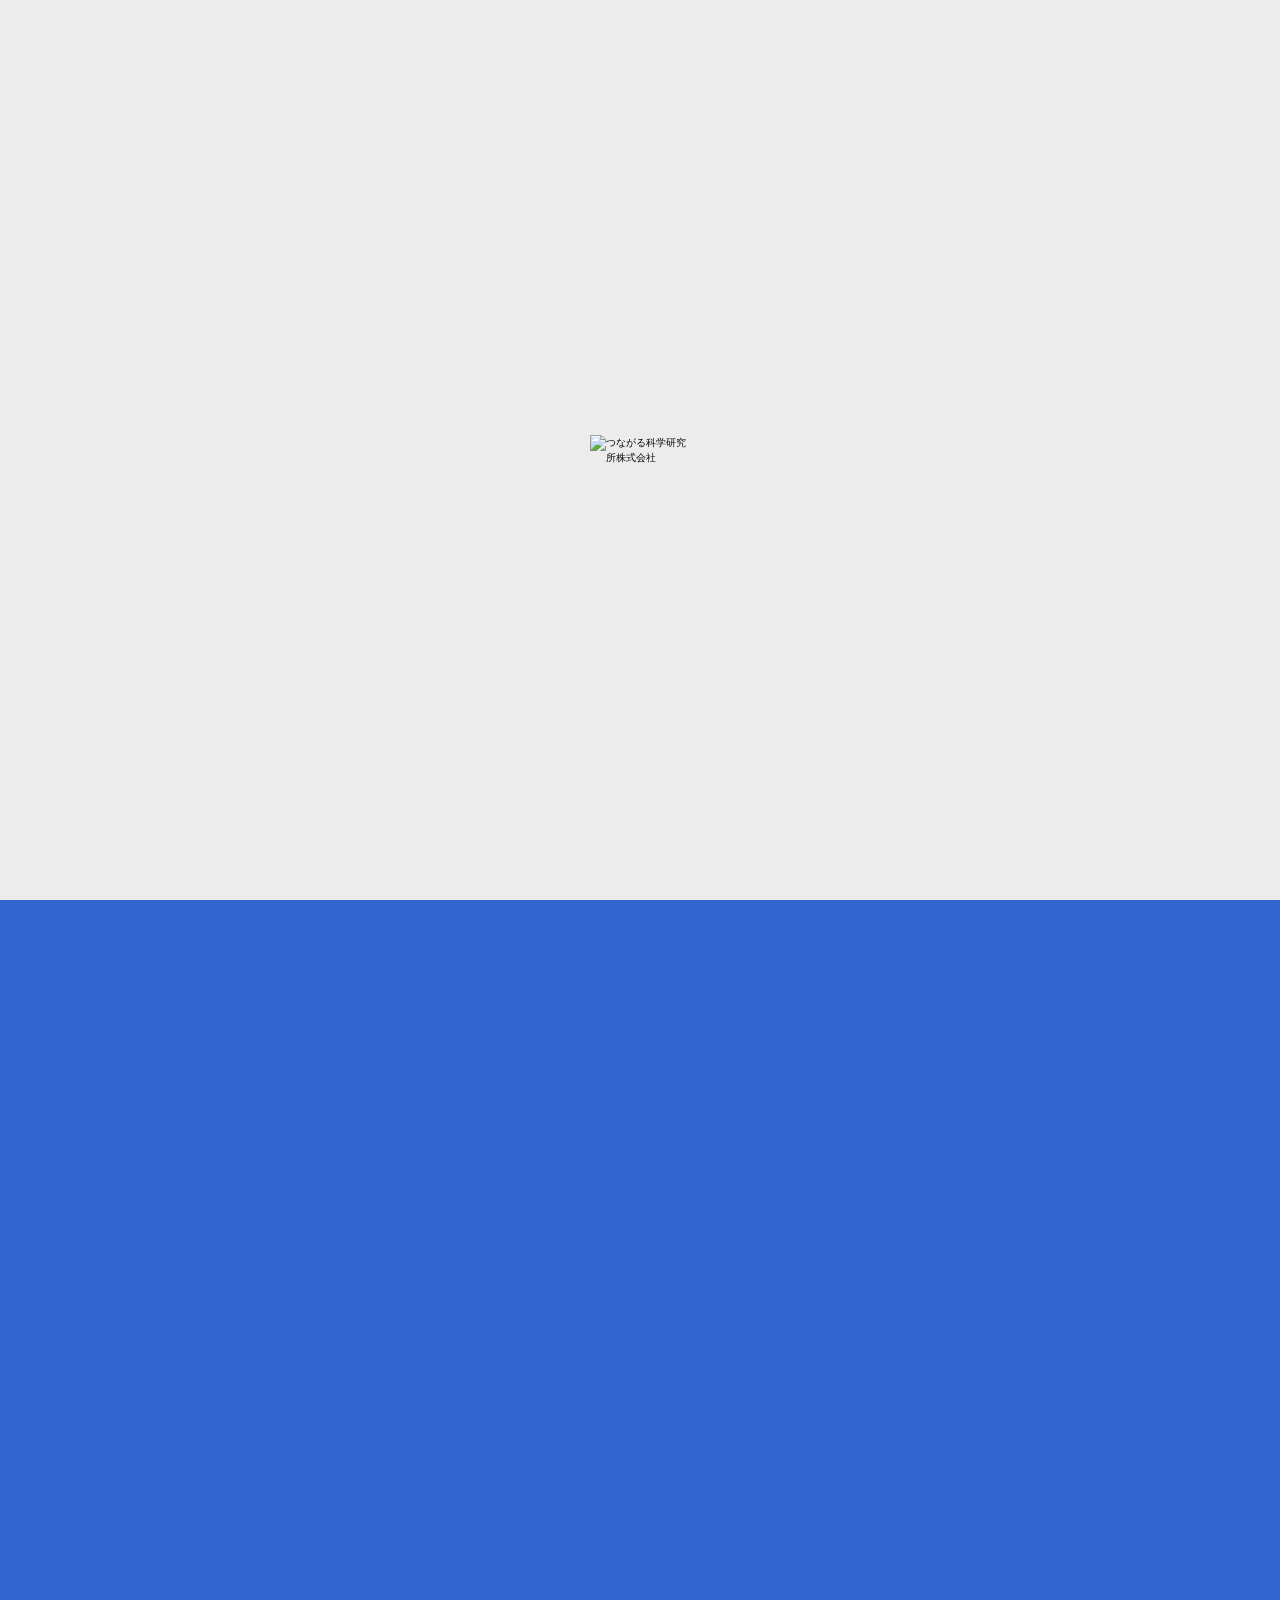
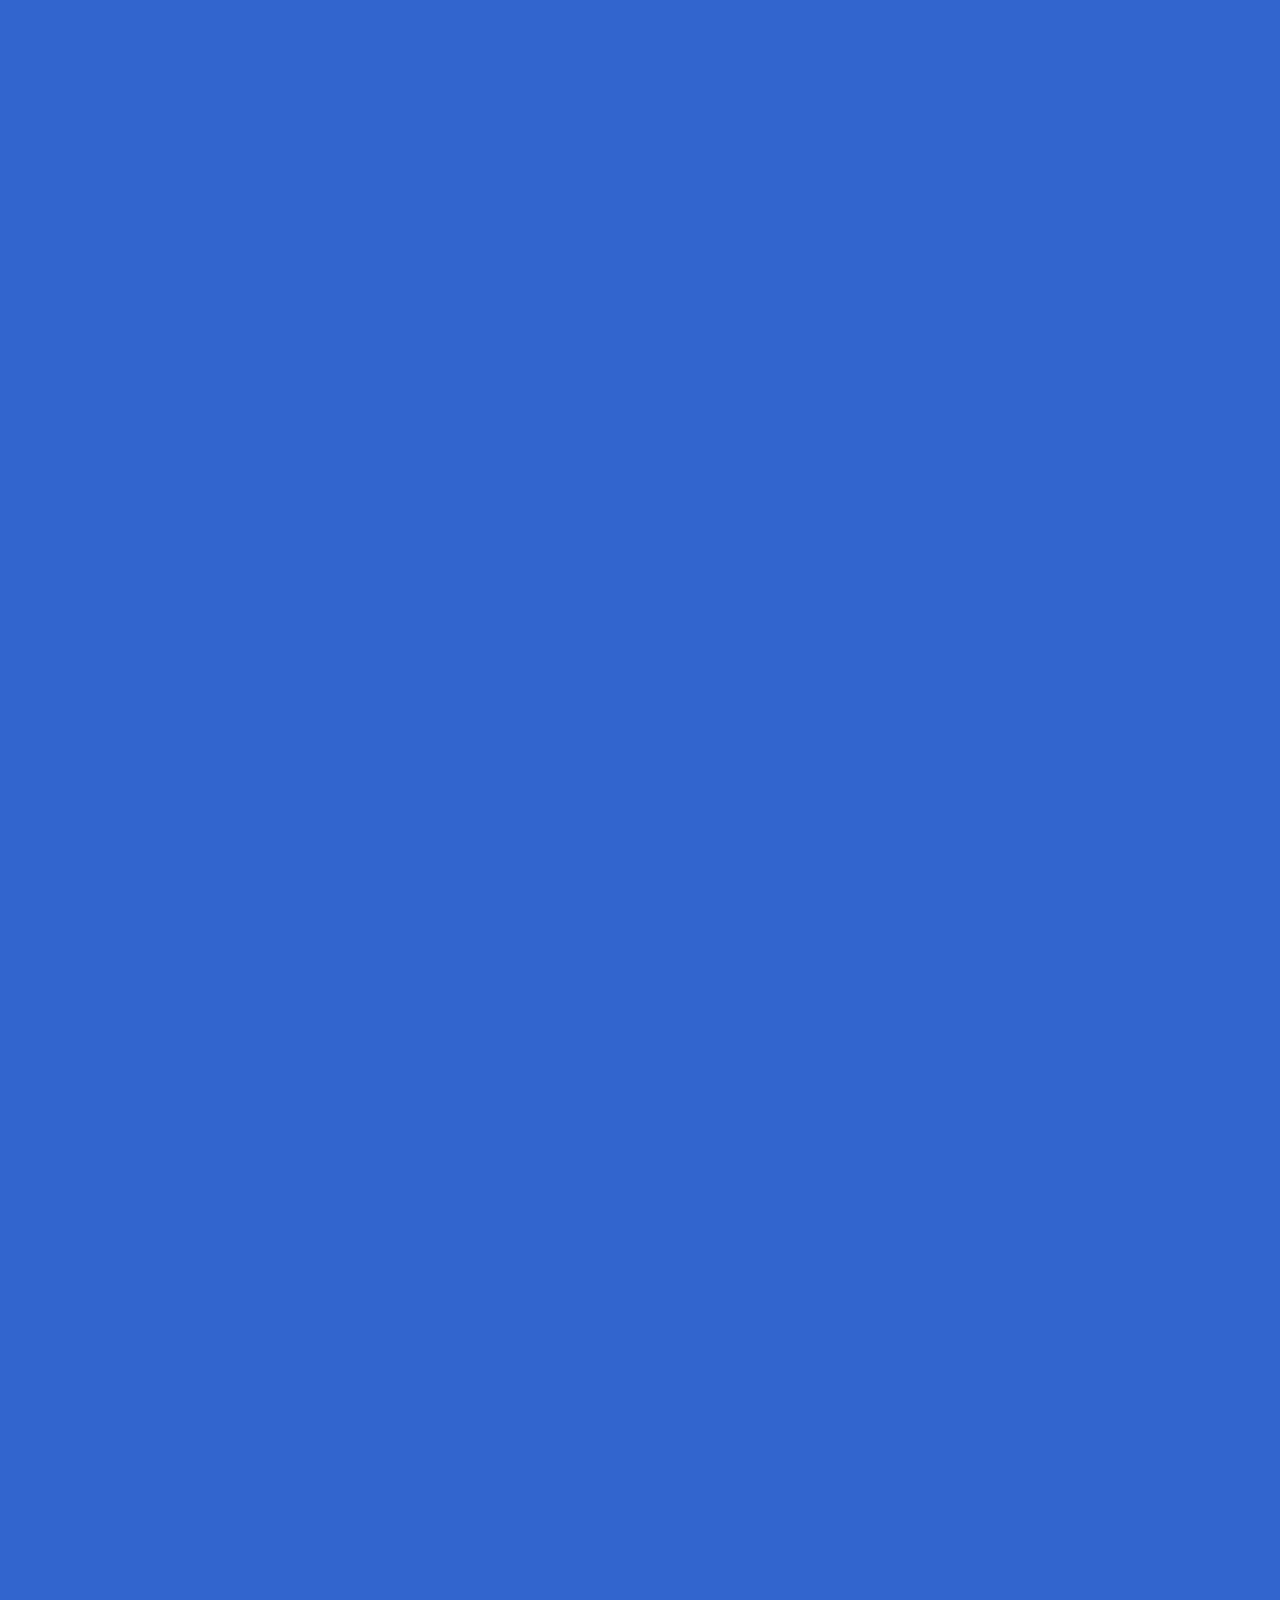
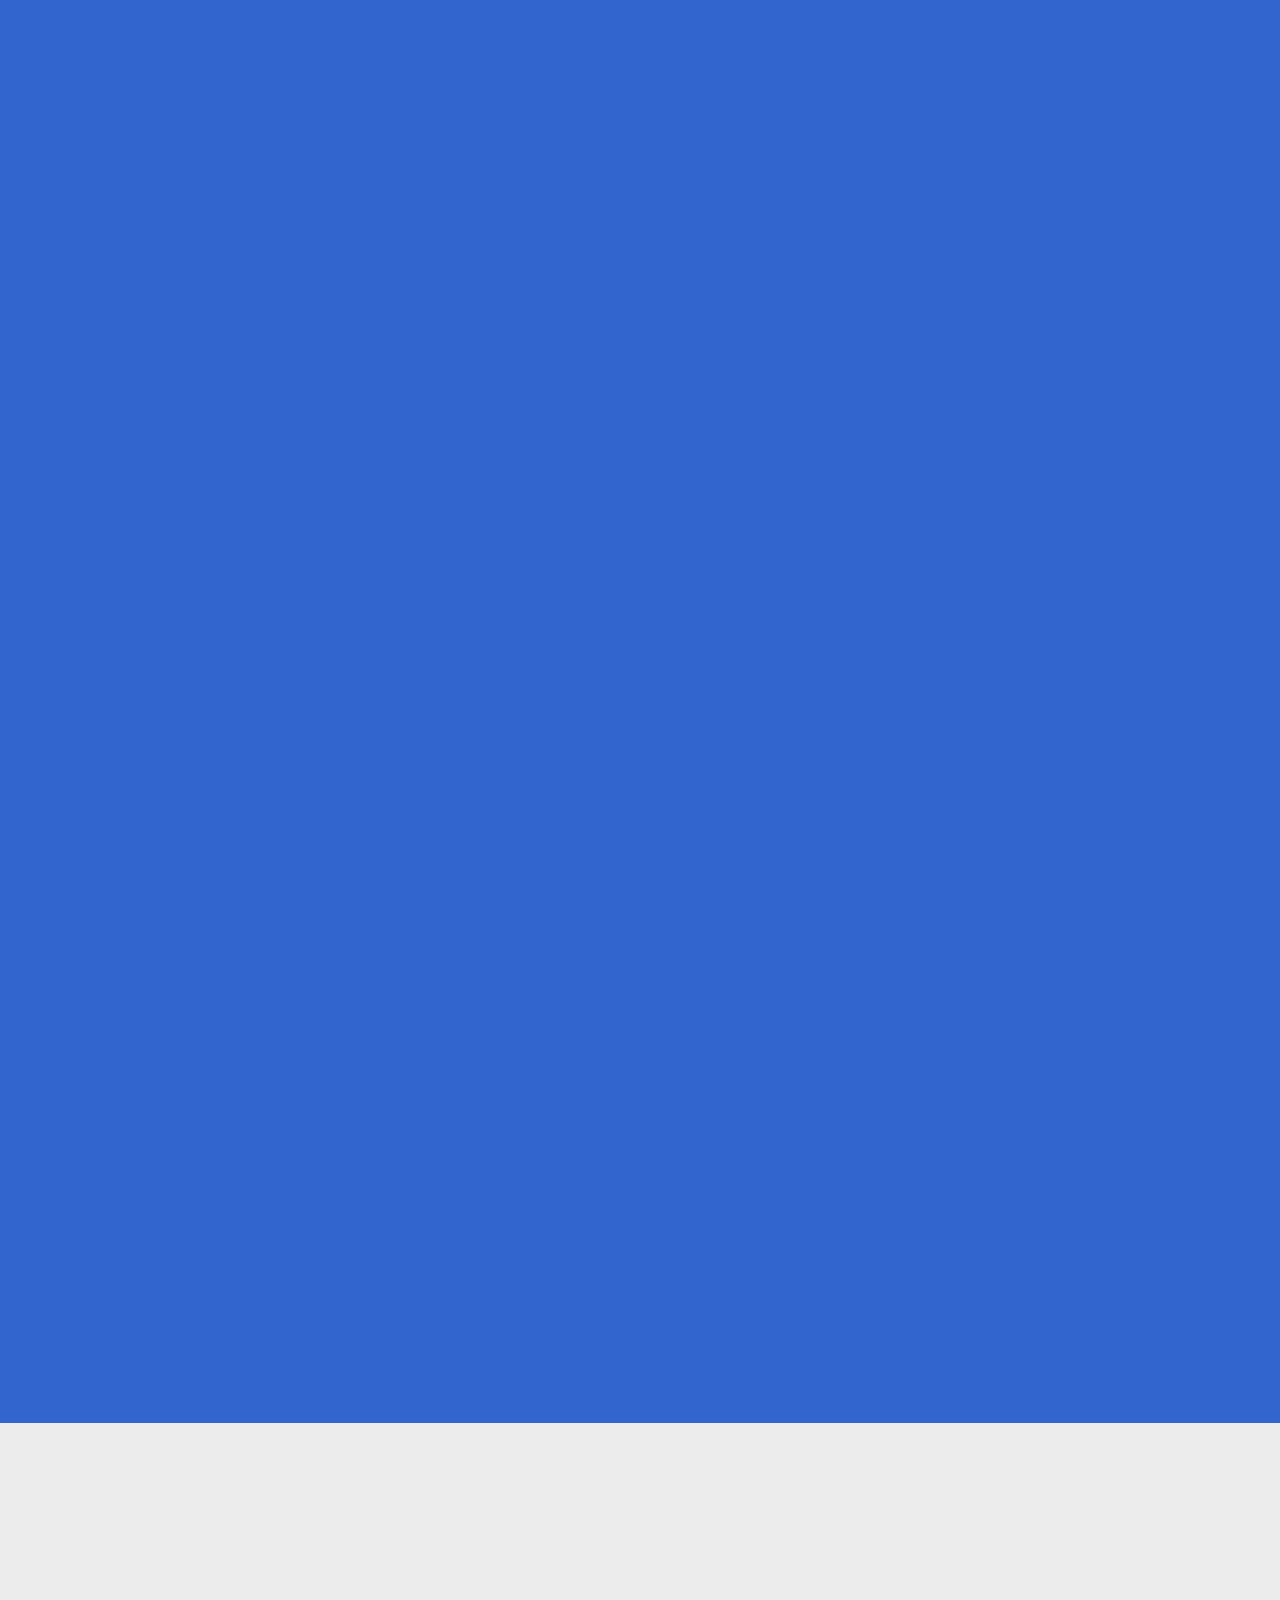
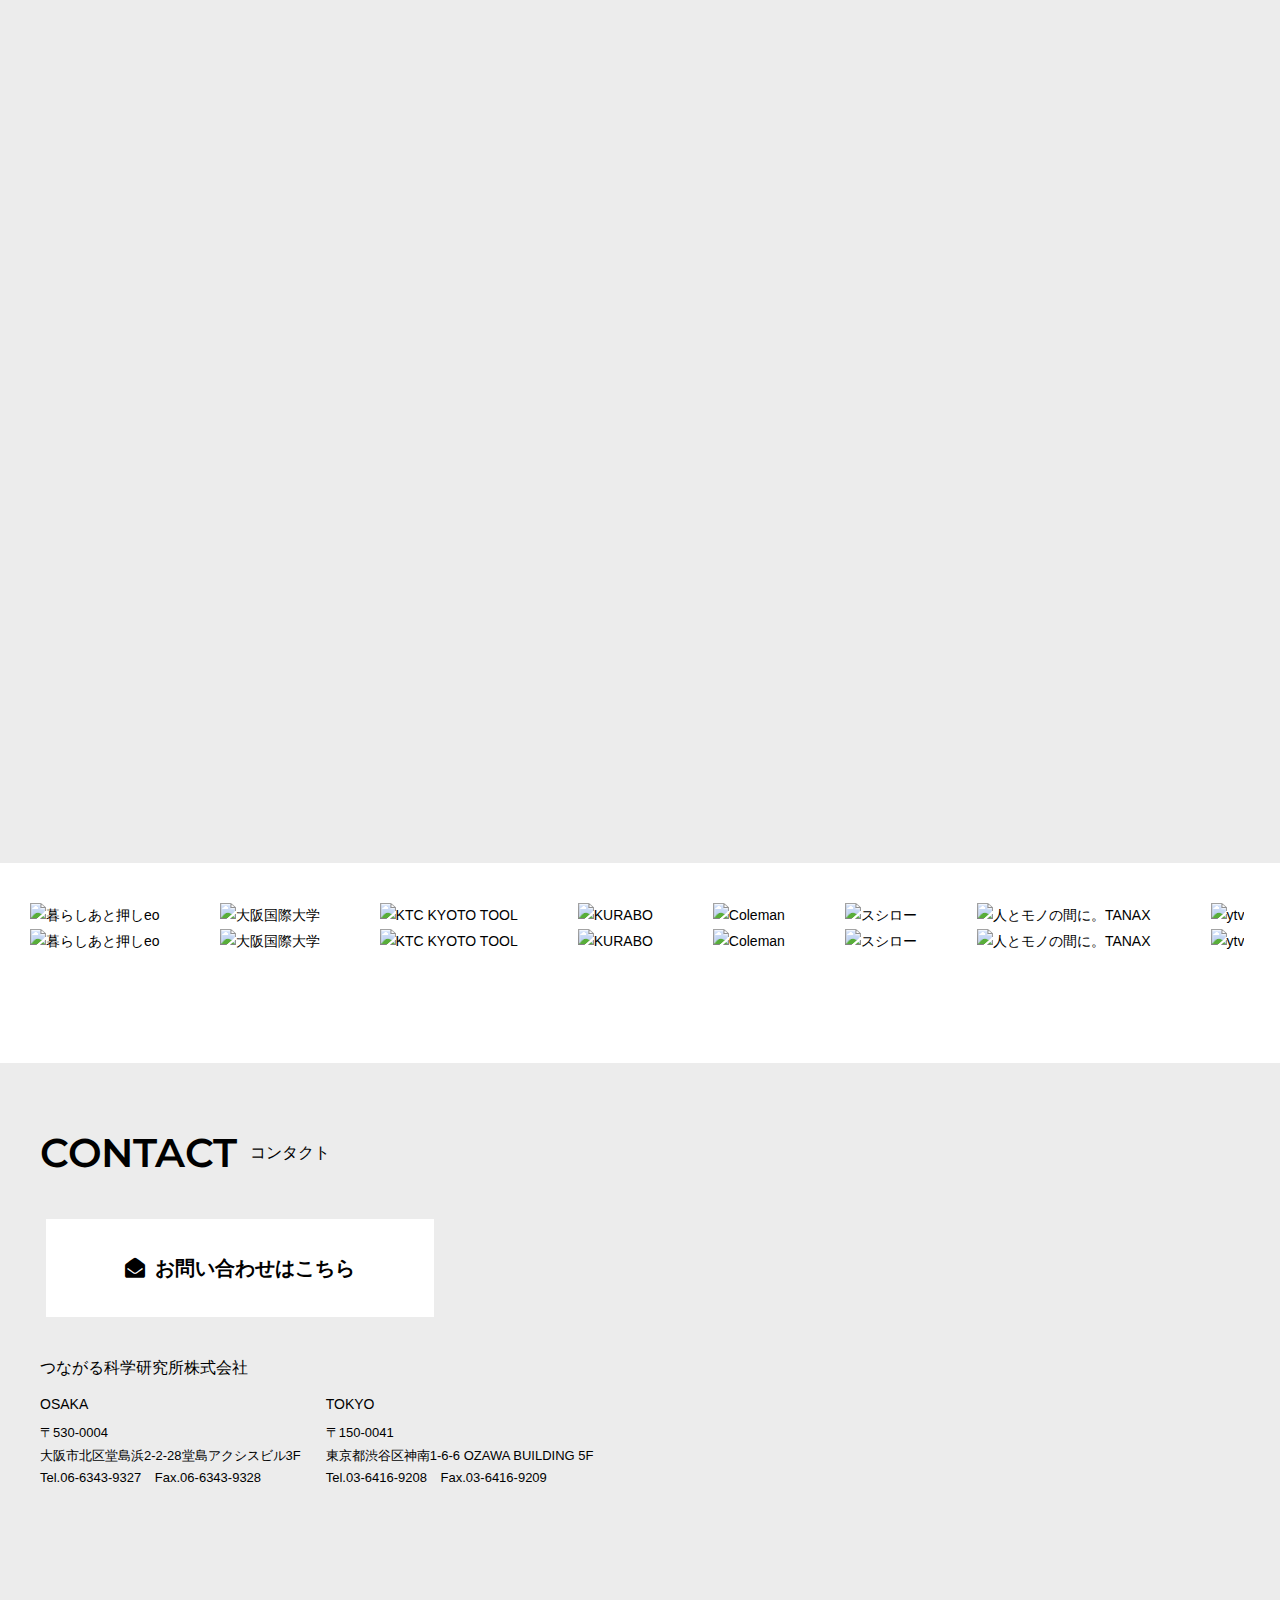
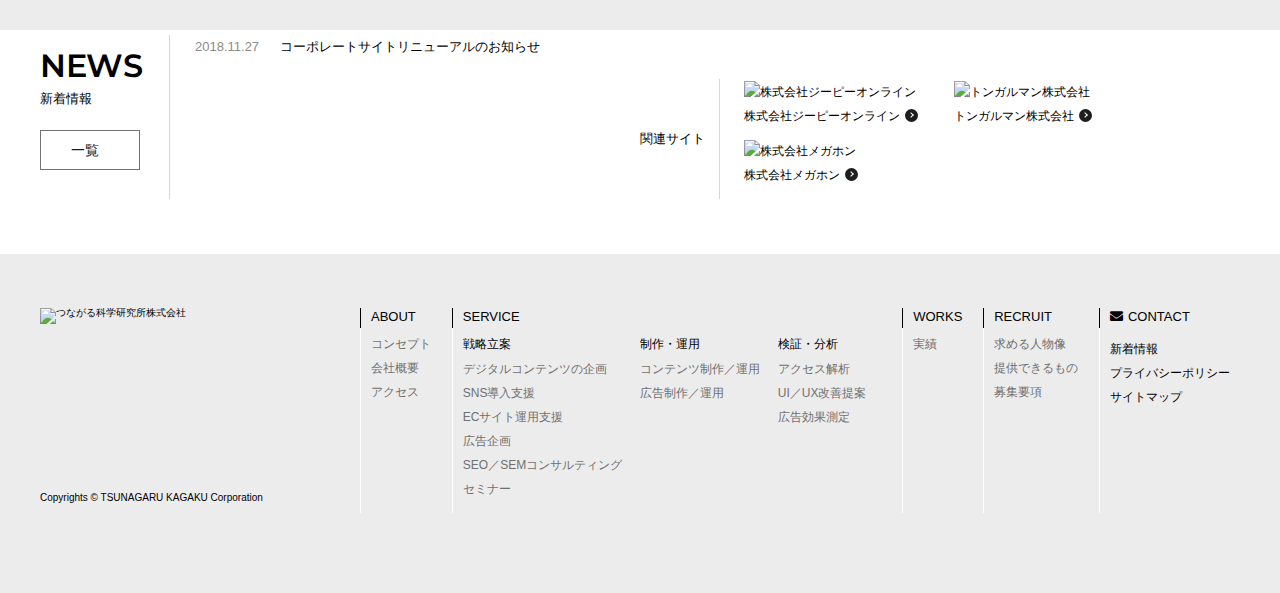
==== commit 93188369: "Add files via upload" ====
--- a/index.html
+++ b/index.html
@@ -20,18 +20,18 @@
     <meta name="twitter:card" content="photo">
     <meta name="twitter:image" content="https://tsunaken.co.jp/img/ogp.png">
     <!--共通js-->
-    <script src="/js/jquery-3.0.0.min.js"></script>
-    <script src="/js/jquery.matchHeight.js"></script>
-    <script src="/js/jquery.mCustomScrollbar.js"></script>
-    <script src="/js/common.js"></script>
+    <script src="https://raw.githubusercontent.com/yutakaright/yutakaright/master/js/jquery-3.0.0.min.js"></script>
+    <script src="https://raw.githubusercontent.com/yutakaright/yutakaright/master/js/jquery.matchHeight.js"></script>
+    <script src="https://raw.githubusercontent.com/yutakaright/yutakaright/master/js/jquery.mCustomScrollbar.js"></script>
+    <script src="https://raw.githubusercontent.com/yutakaright/yutakaright/master/js/common.js"></script>
     <!--共通css-->
     <link rel="stylesheet" href="https://use.fontawesome.com/releases/v5.0.6/css/all.css">
     <link rel="stylesheet" href="/css/default.css">
     <link rel="stylesheet" href="/css/base.css">
     <link rel="stylesheet" href="/css/jquery.mCustomScrollbar.css">
     <!--ページjs-->
-    <script src="/js/slick.js"></script>
-    <script src="/js/index.js"></script>
+    <script src="https://raw.githubusercontent.com/yutakaright/yutakaright/master/js/slick.js"></script>
+    <script src="https://raw.githubusercontent.com/yutakaright/yutakaright/master/js/index.js"></script>
     <!--ページcss-->
     <link rel="stylesheet" href="/css/slick.css">
     <link rel="stylesheet" href="/css/index.css">
